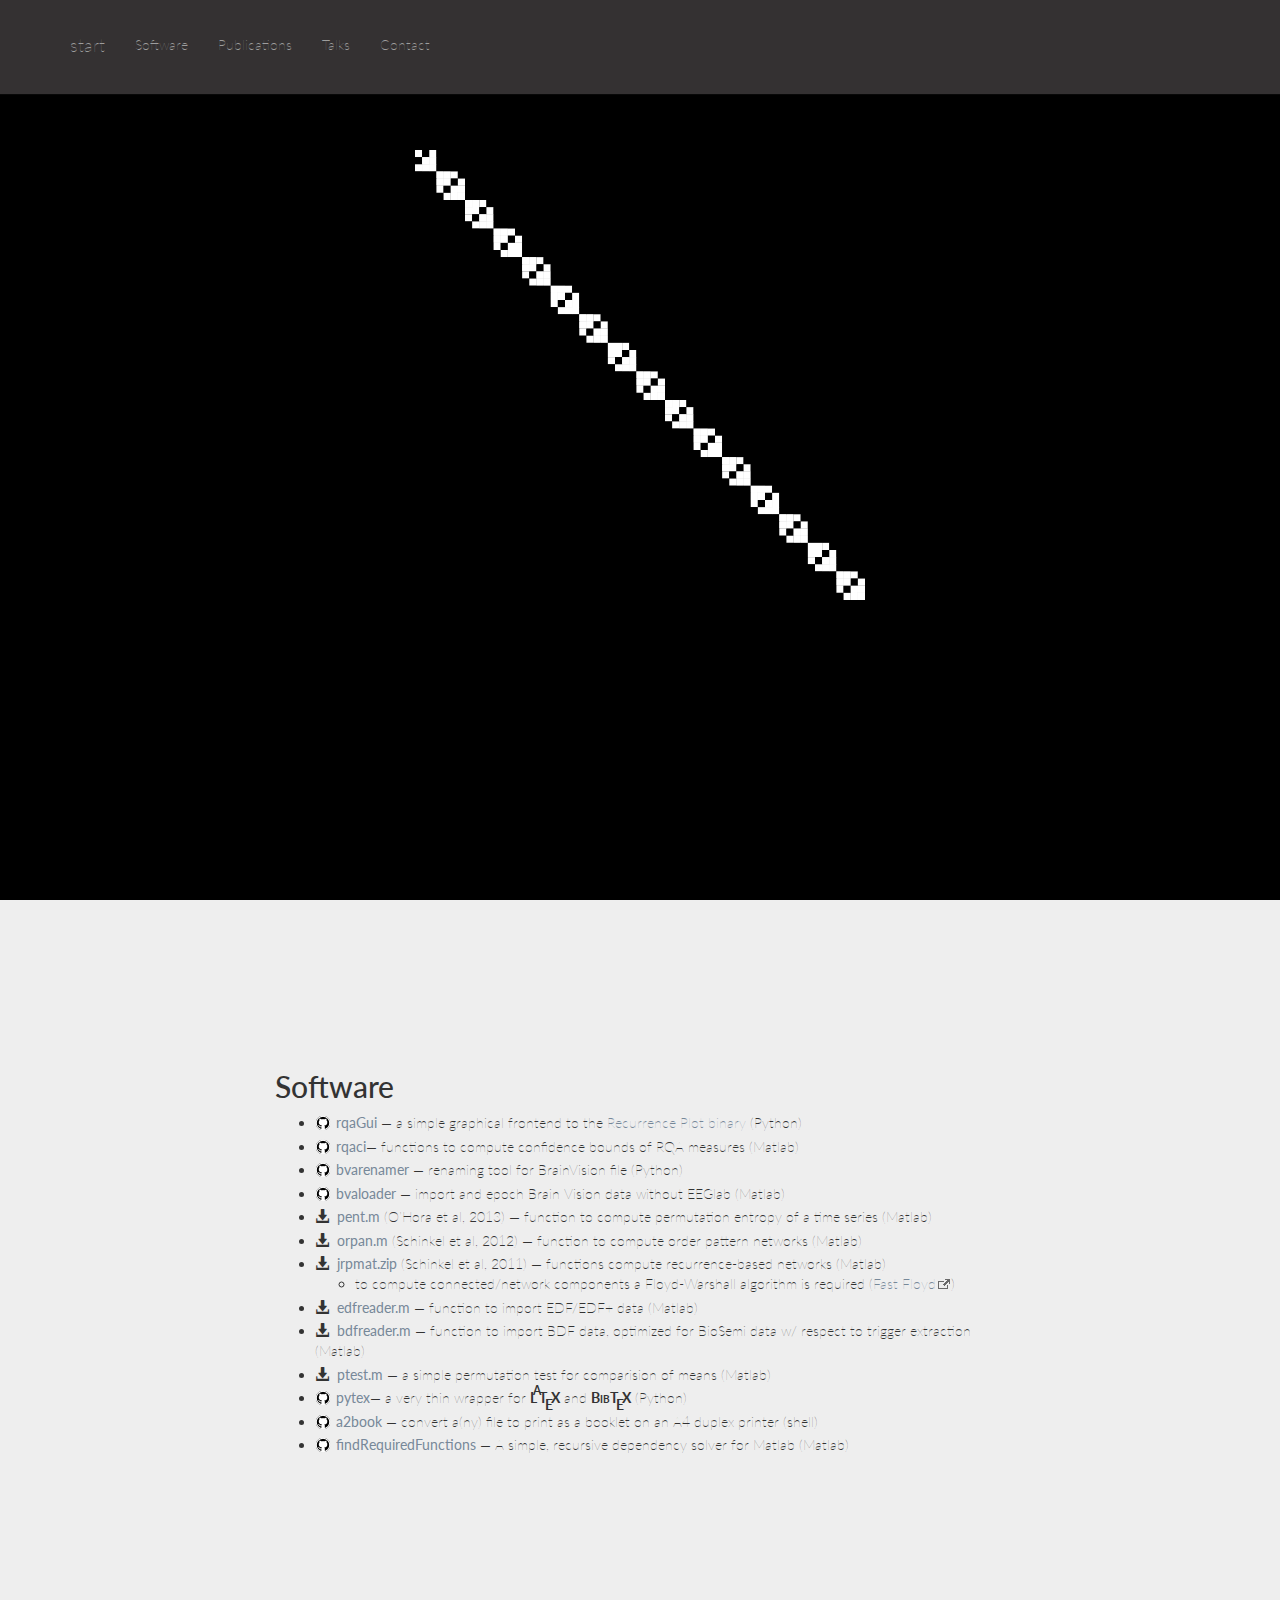
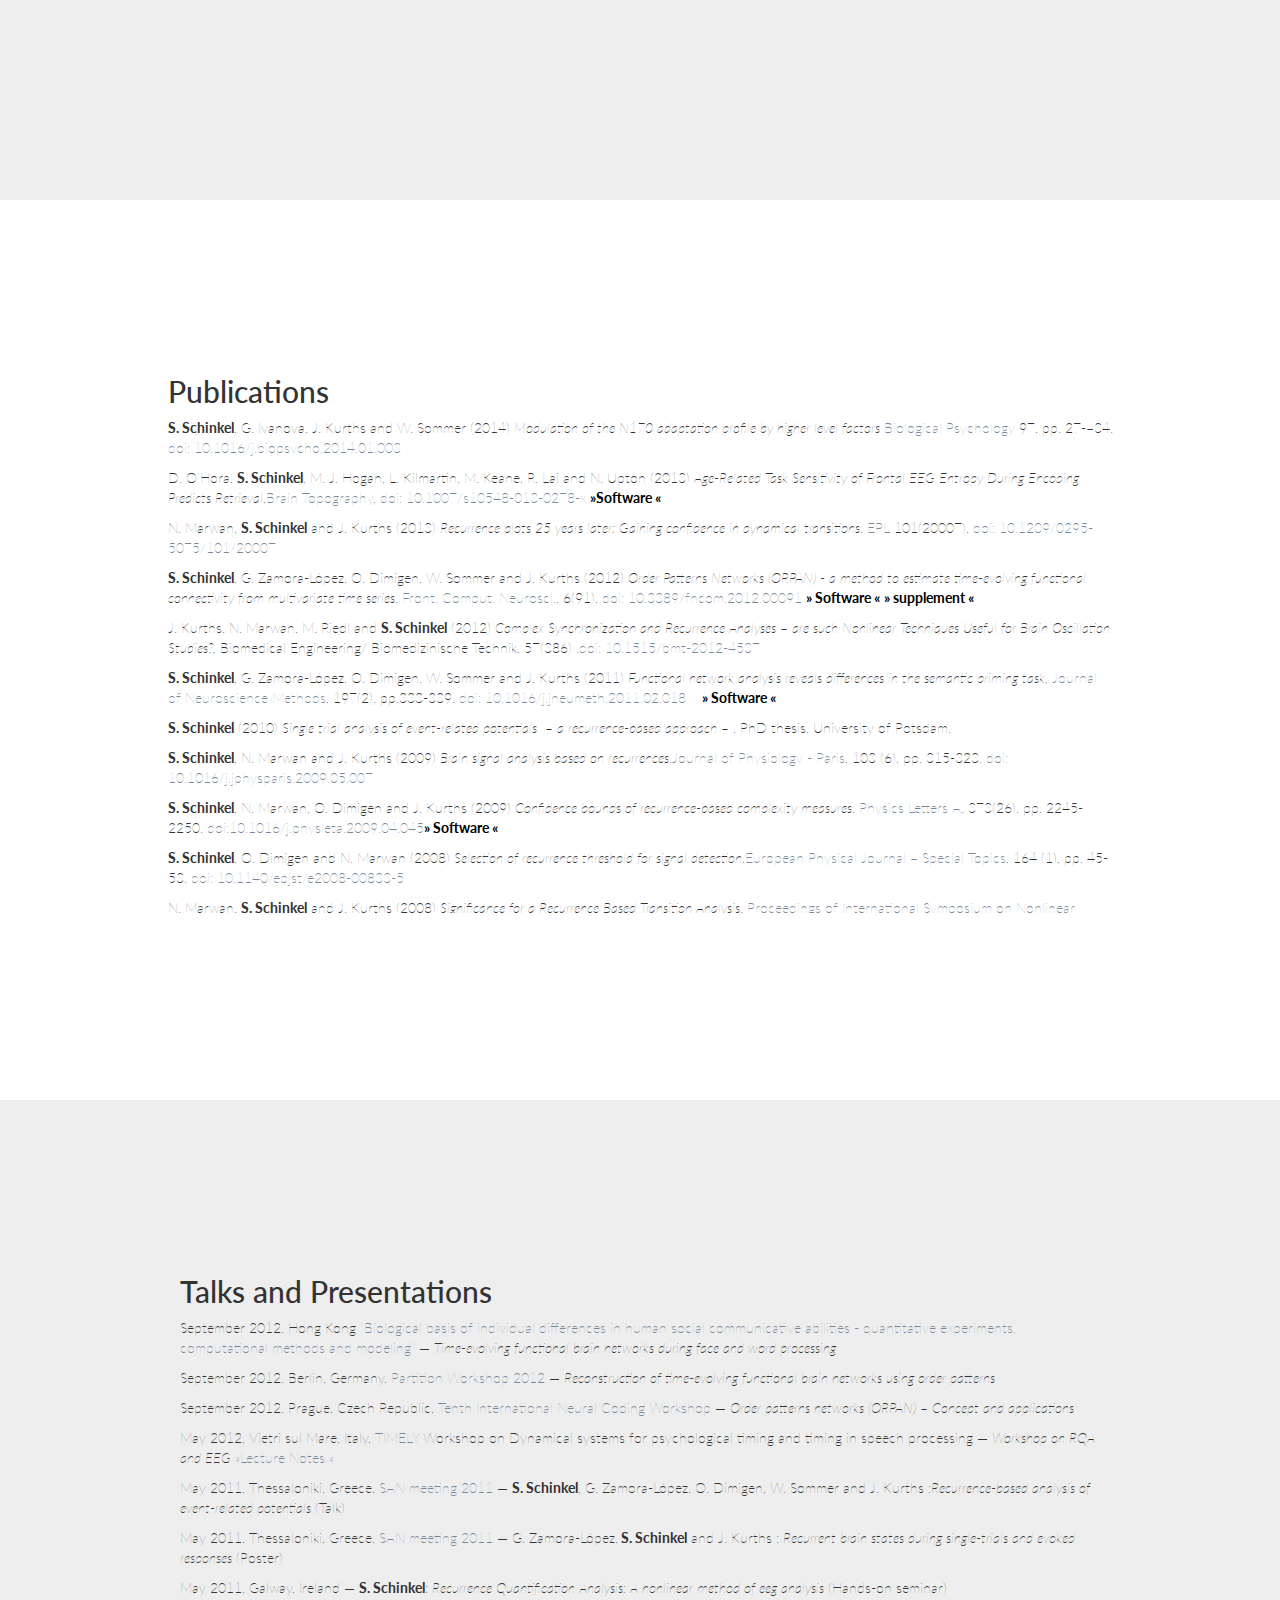
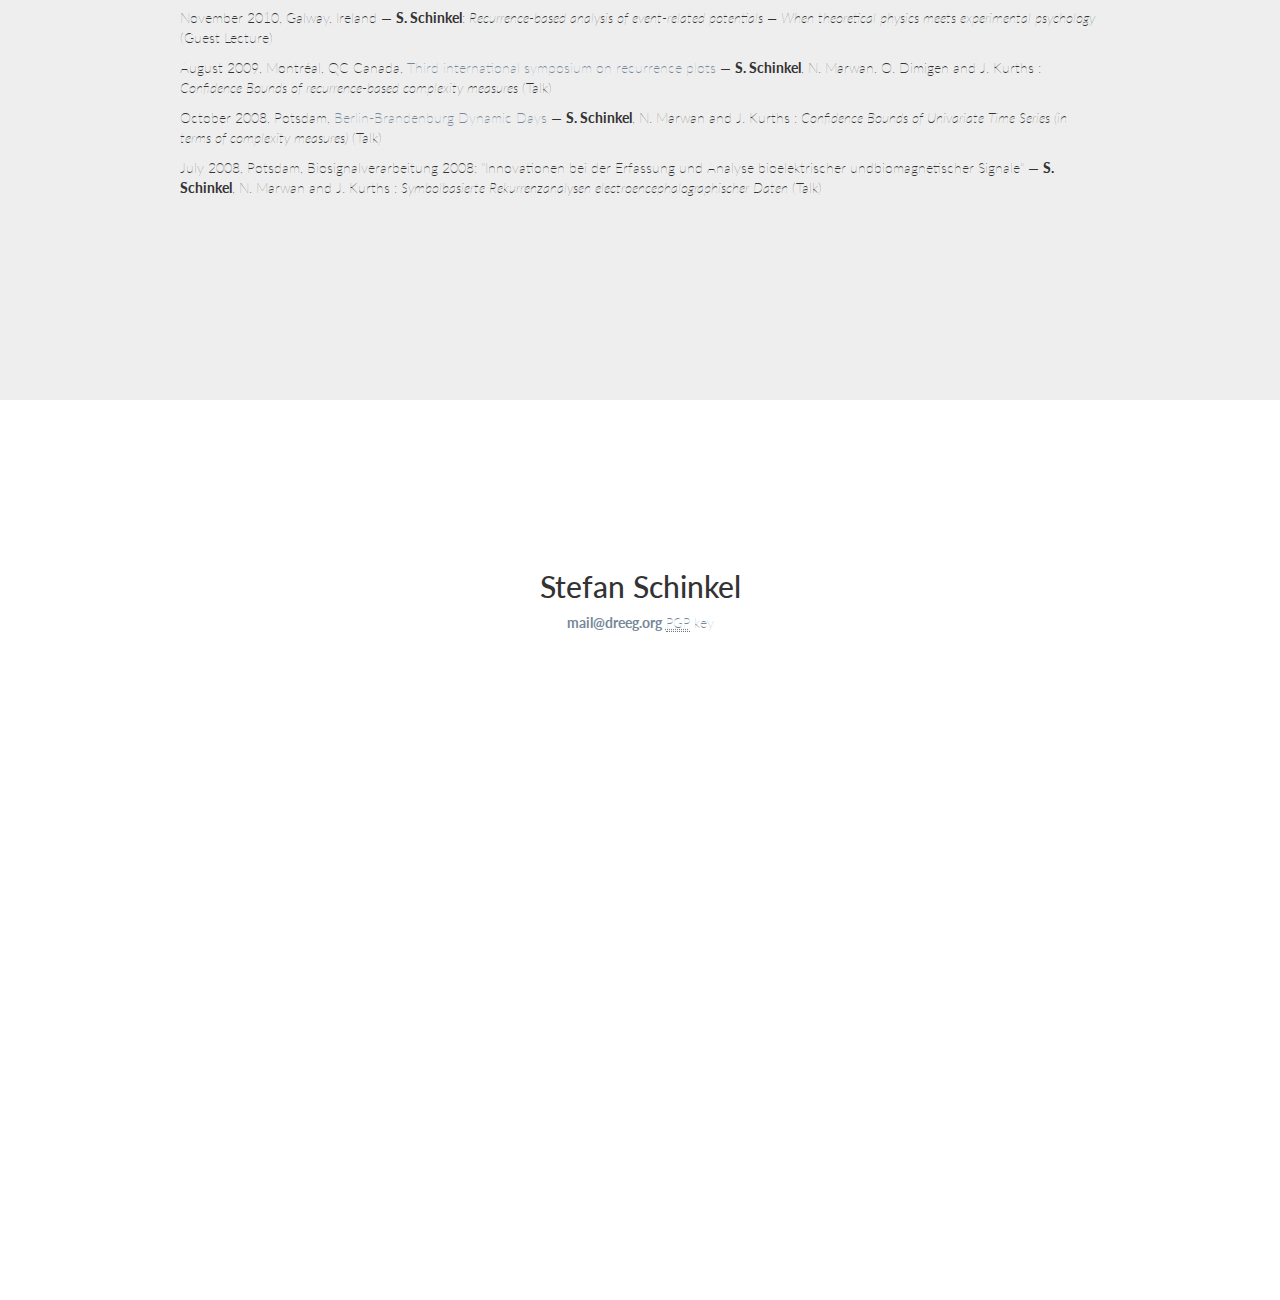
==== index.html @ e745e7f2 "add description of ms" ====
<!DOCTYPE html>
<html lang="en">
<head>

  <meta charset="utf-8">
  <meta http-equiv="X-UA-Compatible" content="IE=edge">
  <meta name="viewport" content="width=device-width, initial-scale=1">
  <meta name="description" content="">
  <meta name="author" content="">
  <link rel="icon" type="image/vnd.microsoft.icon" href="images/icon.gif">

  <title>dreeg.org</title>

  <!-- Bootstrap Core CSS  and custom-->
  <link href="css/bootstrap.min.css" rel="stylesheet">
  <link href="css/style.min.css" rel="stylesheet">
<link href='http://fonts.googleapis.com/css?family=Lato&subset=latin,latin-ext' rel='stylesheet' type='text/css'>
  <!-- HTML5 Shim and Respond.js IE8 support of HTML5 elements and media queries -->
  <!-- WARNING: Respond.js doesn't work if you view the page via file:// -->
    <!--[if lt IE 9]>
        <script src="https://oss.maxcdn.com/libs/html5shiv/3.7.0/html5shiv.js"></script>
        <script src="https://oss.maxcdn.com/libs/respond.js/1.4.2/respond.min.js"></script>
        <![endif]-->
<script type="text/javascript" src="js/ms.js"></script>
</head>

  <!-- The #page-top ID is part of the scrolling feature - the data-spy and data-target are part of the built-in Bootstrap scrollspy function -->

<body id="page-top" data-spy="scroll" data-target=".navbar-fixed-top"
 onload='window.N=63; window.step=200; munch()'>

  <!-- Navigation -->
  <nav class="navbar navbar-default navbar-fixed-top navbar-inverse" role="navigation">
    <div class="container">
      <div class="navbar-header page-scroll">
        <button type="button" class="navbar-toggle" data-toggle="collapse" data-target=".navbar-ex1-collapse">
          <span class="sr-only">Toggle navigation</span>
          <span class="icon-bar"></span>
          <span class="icon-bar"></span>
          <span class="icon-bar"></span>
        </button>
        <a class="navbar-brand page-scroll" href="#page-top">start</a>
      </div>

      <!-- Collect the nav links, forms, and other content for toggling -->
      <div class="collapse navbar-collapse navbar-ex1-collapse">
        <ul class="nav navbar-nav">
          <!-- Hidden li included to remove active class from about link when scrolled up past about section -->
          <li class="hidden">
            <a class="page-scroll" href="#page-top"></a>
          </li>
          <li>
            <a class="page-scroll" href="#software">Software</a>
          </li>
          <li>
            <a class="page-scroll" href="#papers">Publications</a>
          </li>
          <li>
            <a class="page-scroll" href="#talks">Talks</a>
          </li>
          <li>
            <a class="page-scroll" href="#contact">Contact</a>
          </li>
        </ul>
      </div>
      <!-- /.navbar-collapse -->
    </div>
    <!-- /.container -->
  </nav>

  <!-- Intro Section -->
  <section id="intro" class="intro-section">
    <div class="container">
      <div class="row">
        <div class="col-md-8 col-md-offset-2 col-lg-6 col-lg-offset-3">
        <body>
        <canvas id='mycanvas' height='450px' width='450px'>
          <br />
          <img src="images/munching.gif" alt="⊕" title="⊕" width="172px">
          </canvas>
        </div>

      </div>
      <div class="block optional" id="blockComment" style="display:none;">
        <div class="row">
          <div class="col-md-1 col-xl"></div>
          <div class="col-md-10">
            <br />
            <p class="bg-warning" >As reported by HAKMEM (MIT AI Memo 239, 1972), Jackson Wright wrote the code to prodduce this pattern on a PDP-1 in 1962 (<a href="http://en.wikipedia.org/wiki/Munching_square">wikipedia</a>)
            </p>
          </div>
          <div class="col-md-1">p</div>
        </div>
      </div> <!- block -->
    </div>
  </section>

  <!-- Software Section -->
  <section id="software" class="software-section">
    <div class="container">
      <div class="col-lg-2"></div>
      <div class="col-lg-8 text-left">
      <h2>Software</h2>
        <ul>
          <li>
            <a class="github" href="https://github.com/stefanSchinkel/rqaGui">rqaGui</a>
            &mdash; a simple graphical frontend to the <a href="http://tocsy.pik-potsdam.de/commandline-rp.php">Recurrence Plot binary</a> (Python)<br />
          </li>

          <li>
            <a class="github" href="https://github.com/stefanSchinkel/rqaci">rqaci</a>&mdash; functions to compute confidence bounds of RQA measures (Matlab)<br />
          </li>

          <li>
           <a class="github" href="https://github.com/stefanSchinkel/bvarenamer">bvarenamer</a>
           &mdash; renaming tool for  BrainVision file (Python)<br />
         </li>

         <li>
           <a class="github"  href="https://github.com/stefanSchinkel/bvaloader">bvaloader</a>
           &mdash; import and epoch Brain Vision data without EEGlab (Matlab)<br />
         </li>

         <!-- things directly loadable //-->
          <li>
            <span class="glyphicon glyphicon-download-alt"></span>
            <a class="download" href="download/pent.m">pent.m</a> (O’Hora et al, 2013)  &mdash; function to compute permutation entropy of a time series (Matlab)
          </li>
          <li>
            <span class="glyphicon glyphicon-download-alt"></span>
            <a class="download" href="download/orpan.m">orpan.m</a> (Schinkel et al, 2012) &mdash; function to compute order pattern networks (Matlab)<br />
          </li>

          <li>
            <span class="glyphicon glyphicon-download-alt"></span>
            <a  class="download" href="download/jrpmat.zip"> jrpmat.zip</a> (Schinkel et al, 2011) &mdash; functions compute recurrence-based networks (Matlab)<br />
            <ul>
              <li>to compute connected/network components a Floyd-Warshall algorithm is required (<a class="external" href="http://www.mathworks.com/matlabcentral/fileexchange/25776" title="Vectorized (fast) implementation of the Floyd-Warshall algorithm">Fast Floyd</a>)<br />
              </li>
            </ul>
          </li>

          <li>
            <span class="glyphicon glyphicon-download-alt"></span>
            <a class="download" href="download/edfreader.m">
            edfreader.m</a> &mdash; function to import EDF/EDF+ data (Matlab)<br />
           </li>

          <li>
            <span class="glyphicon glyphicon-download-alt"></span>
            <a class="download" href="download/bdfreader.m">bdfreader.m</a> &mdash; function to import BDF data, optimized for BioSemi data w/ respect to trigger extraction  (Matlab)<br />
           </li>

          <li>
            <span class="glyphicon glyphicon-download-alt"></span>
            <a class="download" href="download/ptest.m">ptest.m</a>
           &mdash; a simple permutation test for comparision of means (Matlab)
          </li>

          <li>
            <a  class="github" href="https://github.com/stefanSchinkel/pytex">pytex</a>&mdash; a very thin wrapper for <span class="latex">L<sup>a</sup>T<sub>e</sub>X</span> and <span class="latex">B<span style="font-variant:small-caps;">ib</span>T<sub>e</sub>X</span> (Python)<br />
          </li>

          <li>
            <a class="github" href="https://gist.github.com/stefanSchinkel/5490968">a2book</a> &mdash; convert a(ny) file to print as a booklet on an A4 duplex printer (shell)<br />
          </li>

          <li>
            <a class="github" href="https://gist.github.com/stefanSchinkel/b403d3b305515caaf32d">findRequiredFunctions</a>
            &mdash; A simple, recursive dependency solver for Matlab (Matlab)
          </li>
        </ul>
      </div>
      <div class="col-lg-2"></div>
    </div>
  </section>

  <!-- Papers Section -->
  <section id="papers" class="papers-section">
    <div class="container" style="padding-top: 5px;  height: 75%; overflow: auto; position: relative;">
      <div class="row">
        <div class="col-lg-1"></div>
        <div class="col-lg-10 text-left">

          <h2>Publications</h2>

            <p><span class="bold">S. Schinkel</span>, G. Ivanova, J. Kurths and W. Sommer (2014) <em> Modulation of the N170 adaptation profile by higher level factors</em> <a href="http://www.journals.elsevier.com/biological-psychology/">Biological Psychology</a> 97, pp. 27-–34. <a href="http://dx.doi.org/10.1016/j.biopsycho.2014.01.003">doi: 10.1016/j.biopsycho.2014.01.003</a>
            <p>D. O’Hora, <span class="bold">S. Schinkel</span>, M. J. Hogan, L. Kilmartin, M. Keane, R. Lai and N. Upton (2013) <em>Age-Related Task Sensitivity of Frontal EEG Entropy During Encoding Predicts Retrieval</em>,<a href="http://link.springer.com/journal/10548">Brain Topography</a>, <a href="http://dx.doi.org/10.1007/s10548-013-0278-x">doi: 10.1007/s10548-013-0278-x</a> <a class="page-scroll" href="#software"><span class="bold" style="color:black;">&raquo;Software &laquo;</span></a></p>
            <p>N. Marwan, <span class="bold">S. Schinkel</span> and J. Kurths (2013) <em>Recurrence plots 25 years later: Gaining confidence in dynamical transitions</em>, <a href="http://www.epljournal.org/">EPL</a> 101(20007), <a href="http://dx.doi.org/10.1209/0295-5075/101/20007">doi: 10.1209/0295-5075/101/20007</a></p>
            <p><span class="bold">S. Schinkel</span>, G. Zamora-L&oacute;pez, O. Dimigen, W. Sommer and J. Kurths (2012) <em> Order Patterns Networks (ORPAN) - a method to estimate time-evolving functional connectivity from multivariate time series</em>, <a href="http://www.frontiersin.org/Computational_Neuroscience">Front. Comput. Neurosci.</a>, 6(91), <a href="http://dx.doi.org/10.3389/fncom.2012.00091">doi: 10.3389/fncom.2012.00091</a> <a class="page-scroll" href="#software"><span class="bold" style="color:black;">&raquo; Software &laquo;</span></a> <a href="supplements/frontiers.html" target="_blank"><span class="bold" style="color:black;">&raquo; supplement &laquo;</span></a></p>
            <p>J. Kurths, N. Marwan, M. Riedl and <span class="bold">S. Schinkel</span> (2012) <em>Complex Synchronization and Recurrence Analyses &ndash; are such Nonlinear Techniques Useful for Brain Oscillation Studies?,</em> Biomedical Engineering/ Biomedizinische Technik, 57(386) .<a href="http://dx.doi.org/10.1515/bmt-2012-4537">doi: 10.1515/bmt-2012-4537</a></p>
            <p><span class="bold">S. Schinkel</span>, G. Zamora-L&oacute;pez, O. Dimigen, W. Sommer and J. Kurths (2011) <em>Functional network analysis reveals differences in the semantic priming task</em>, <a href="http://www.elsevier.com/locate/jneumeth">Journal of Neuroscience Methods</a>, 197(2), pp.333-339. <a href="http://dx.doi.org/10.1016/j.jneumeth.2011.02.018">doi: 10.1016/j.jneumeth.2011.02.018 </a>&nbsp;&nbsp; <a class="page-scroll" href="#software"><span class="bold" style="color:black;">&raquo; Software &laquo;</span></a></p>
            <p><span class="bold">S. Schinkel</span> (2010) <em>Single trial analysis of event-related potentials &nbsp;&ndash; a recurrence-based approach &ndash;&nbsp;</em>, PhD thesis, University of Potsdam.</p>
            <p><span class="bold">S. Schinkel</span>, N. Marwan and J. Kurths (2009) <em> Brain signal analysis based on recurrences</em>,<a href="http://www.elsevier.com/locate/jphysparis">Journal of Physiology - Paris</a>, 103 (6), pp. 315-323. <a href="http://dx.doi.org/10.1016/j.jphysparis.2009.05.007">doi: 10.1016/j.jphysparis.2009.05.007</a></p>
            <p><span class="bold">S. Schinkel</span>, N. Marwan, O. Dimigen and J. Kurths (2009) <em>Confidence bounds of recurrence-based complexity measures</em>, <a href="http://www.elsevier.com/locate/pla">Physics Letters A</a>, 373(26), pp. 2245-2250. <a href="http://dx.doi.org/10.1016/j.physleta.2009.04.045">doi:10.1016/j.physleta.2009.04.045</a><a class="page-scroll" href="#software"><span class="bold" style="color:black;">&raquo; Software &laquo;</span></a></p>
            <p><span class="bold">S. Schinkel</span>, O. Dimigen and N. Marwan (2008) <em> Selection of recurrence threshold for signal detection</em>,<a href="http://www.epjst-journal.org/">European Physical Journal &ndash; Special Topics</a>, 164 (1), pp. 45-53. <a href="http://dx.doi.org/10.1140/epjst/e2008-00833-5"> doi: 10.1140/epjst/e2008-00833-5</a></p>
            <p>N. Marwan, <span class="bold">S. Schinkel</span> and J. Kurths (2008) <em>Significance for a Recurrence Based Transition Analysis</em>, <a href="http://nolta2008.org">Proceedings of International Symposium on Nonlinear Theory and its Applications (NOLTA'08)</a>, pp. 412-415</p>
            <p><span class="bold">S. Schinkel</span>, N. Marwan and J. Kurths (2008) <em> Symbol-based recurrence analysis of EEG data</em>, Proceedings of the <a href="http://www1.vde.com/Conferences_en/Biosignalverarbeitung2008/Biosignal+Homepage.htm">Biosignalverarbeitung 2008: &quot;Innovationen bei der Erfassung und Analyse bioelektrischer und biomagnetischer Signale&quot;</a></p>
            <p><span class="bold">S. Schinkel</span>, N. Marwan and J. Kurths (2007) <em>Recurrence Quantification Analysis and its application to ERP data</em>, Proceedings of the 1st Workgroup Meetings of the <a href="http://www.cost.esf.org/">COST </a> <a href="http://www.neuromath.eu/"> Action BM601 Neuromath</a></p>
           <p><span class="bold">S. Schinkel</span>, N. Marwan and J. Kurths (2007) <em> Order Patterns Recurrence Plots in the Analysis of ERP Data</em>, <a href="http://www.springerlink.com/openurl.asp?genre=journal&amp;issn=1871-4080">Cognitive Neurodynamics</a>, 1(4), pp. 317-325, <a href="http://dx.doi.org/10.1007/s11571-007-9023-z">doi: 10.1007/s11571-007-9023-z &nbsp;</a></p>
           <p><span class="bold">S. Schinkel</span> (2006) <em>EKP Untersuchung mit Hilfe der quantitativen Analyse von Recurrence Plots</em>, Diplomarbeit (Master's Thesis), University of Potsdam </p>

        </div>
        <div class="col-lg-1"></div>
      </div>
    </div>
  </section>

  <!-- Talks Section -->
  <section id="talks" class="talks-section">
    <div class="container" style="padding-top: 5px;  height: 75%; overflow: auto; position: relative;">
      <div class="col-lg-1"></div>
      <div class="col-lg-10 text-left">
        <h2>Talks and Presentations</h2>
          <p> September 2012, Hong Kong <a href="http://cns.hkbu.edu.hk/workshop2012/workshop2012.htm">"Biological basis of individual differences in human social communi­cative abilities - quantitative experiments, computational methods and modeling"</a> &mdash; <em>Time-evolving functional brain networks during face and word processing</em></p>
          <p> September 2012, Berlin, Germany, <a href="http://www.beimgraben.info/partitions2012/">Partition Workshop 2012</a> &mdash; <em>Reconstruction of time-evolving functional brain networks using order patterns</em></p>
          <p> September 2012, Prague, Czech Republic, <a href="http://nc2012.biomed.cas.cz/"> Tenth International Neural Coding Workshop</a> &mdash; <em>Order patterns networks (ORPAN) – Concept and applications</em></p>
          <p> May 2012, Vietri sul Mare, Italy, <a href="http://timely-cost.eu/"> TIMELY</a> Workshop on Dynamical systems for psychological timing and timing in speech processing &mdash; <em>Workshop on RQA and EEG</em> &raquo;<a href="timely/html/index.html">Lecture Notes</a> &laquo;</p>
          <p>May 2011, Thessaloniki, Greece, <a href="http://san2011.org/" > SAN meeting 2011 </a> &mdash; <span class="bold">S. Schinkel</span>, G. Zamora-L&oacute;pez, O. Dimigen, W. Sommer and J. Kurths :<em>Recurrence-based analysis of event-related potentials </em> (Talk)</p>
          <p>May 2011, Thessaloniki, Greece, <a href="http://san2011.org/" > SAN meeting 2011 </a> &mdash; G. Zamora-L&oacute;pez,<span class="bold"> S. Schinkel</span> and J. Kurths : <em>Recurrent brain states during single-trials and evoked responses </em> (Poster)</p>
          <p>May 2011, Galway, Ireland &mdash; <span class="bold">S. Schinkel</span>: <em>Recurrence Quantification Analysis:  A nonlinear method of eeg analysis </em> (Hands-on seminar) </p>
          <p>November 2010, Galway, Ireland &mdash; <span class="bold">S. Schinkel</span>: <em>Recurrence-based analysis of event-related potentials &mdash; When theoretical physics meets experimental psychology</em> (Guest Lecture) </p>
          <p>August 2009, Montr&eacute;al, QC Canada, <a href="http://symposium.recurrence-plot.tk/">Third international symposium on recurrence plots</a> &mdash; <span class="bold">S. Schinkel</span>, N. Marwan, O. Dimigen and J. Kurths :<em> Confidence Bounds of recurrence-based complexity measures</em> (Talk) </p>
          <p>October 2008, Potsdam, <a href="http://www.agnld.uni-potsdam.de/~shw/ABSTRACTS/008/DDBB/DDBB.php">Berlin-Brandenburg Dynamic Days</a> &mdash;  <span class="bold">S. Schinkel</span>, N. Marwan and J. Kurths :<em> Confidence Bounds of Univariate Time Series (in terms of complexity measures)</em> (Talk) </p>
          <p>July 2008, Potsdam, Biosignalverarbeitung 2008: &quot;Innovationen bei der Erfassung und Analyse bioelektrischer undbiomagnetischer  Signale&quot; &mdash;  <span class="bold">S. Schinkel</span>, N. Marwan and J. Kurths :<em> Symbolbasierte Rekurrenzanalysen electroencephalographischer Daten</em> (Talk) </p>
          <p>July 2008, Potsdam, Biosignalverarbeitung 2008: &quot;Innovationen bei der Erfassung und Analyse bioelektrischer und  biomagnetischer  Signale&quot; &mdash; N. Marwan and <span class="bold">S. Schinkel</span> :  <em> A statistical test for a recurrence based transition analysis of brain signals</em> (Poster) </p>
          <p>April 2008, Vienna, General Assembly of EGU &mdash; N. Marwan, <span class="bold">S. Schinkel</span>, J. Kurths, and M. Trauth :  <em> Significance for a recurrence based transition analysis</em> (Talk)</p>
          <p>April 2008, Potsdam, EEG-Workshop of the <a href="http://mbd.uni-potsdam.de/">  DFG Research Group (FOR868) Mind and Brain Dynamics</a> &mdash;  <span class="bold">S. Schinkel</span>, N. Marwan and J. Kurths :  <em> Ordinal time series analysis and its application to ERP data</em> (Talk)</p>
          <p>December 2007, Rome, Workshop of the COST Action BM601 Neuromath   &mdash;  <span class="bold">S. Schinkel</span>, N. Marwan and J. Kurths :<em> Recurrence  Quantification Analysis and its application to ERP data</em> (Talk)</p>
          <p>October 2007, Potsdam,  Third Conference of the BioSim EU Network of Excellence &mdash;  <span class="bold">S. Schinkel</span>, N. Marwan and J. Kurths  :  <em> TOCSY - Toolboxes for data analysis in BioSim</em> (Talk)</p>
          <p>July 2006, Liebenwalde, Third Workshop of the "International Graduate School Computational  Neuroscience of Behavioural and Cognitive Dynamics" &mdash;  <span class="bold">S. Schinkel</span>, N. Marwan and J. Kurths :  <em> Advanced ERP Analysis by means of Recurrence Quantification Analysis (RQA)</em> (Talk)</p>
          <p> July 2006, Potsdam, Workshop Biosignalverarbeitung: &quot;Impulsgeber in der Biomedizinischen Technik - aktueller Stand,  neue Entwicklungen und Tendenzen&quot; &mdash; N. Marwan, <span class="bold">S. Schinkel</span> and J. Kurths :  <em>Recurrence-Plot-basierte Biosignalverarbeitung</em> (Talk) </p>
          <p>April 2006, Potsdam, PhD days of the "Nonlinear Dynamics Group"  &mdash;  <span class="bold">S. Schinkel</span>, N. Marwan and J. Kurths  :  <em>Analysing Single-Trial Event Related Potentials (ERP) by means of Recurrence Quantification Analysis (RQA)</em> (Talk)</p>
      </div>
      <div class="col-lg-1"></div>
    </div>
  </section>

  <!-- Contact Section -->
  <section id="contact" class="contact-section">
    <div class="container">
      <div class="row">
        <div class="col-lg-12">
          <h2>Stefan Schinkel</h2>
            <strong><span style="display:inline;" id="ophyscator"></span></strong>
            <script type="text/javaScript">
              var a = new Array('g','e','d','r','l','o','a','m','.','i','g','e','r','@');
              var b = new Array('g','a','l','d','e','.','@','g','m','r','r','e','o','i');
              var str = "<a href='mailto:"+a[7]+a[6]+a[9]+a[4]+a[13]+a[2]+a[12]+a[11]+a[1]+a[0]+a[8]+a[5]+a[3]+a[10]+"'>"+b[8]+b[1]+b[13]+b[2]+b[6]+b[3]+b[9]+b[11]+b[4]+b[7]+b[5]+b[12]+b[10]+b[0]+"</a>";

              document.getElementById('ophyscator').innerHTML = str;
            </script>
            <noscript>
              <p>Sorry, you need to have JavaScript enabled to get the mail address</p>
            </noscript>
            <a href="download/stefanSchinkel.asc"><abbr title="Pretty Good Privacy" class="initialism">PGP</abbr> key </a>
            <br/>
         </div>
      </div>
    </div>
  </section>


  <!-- Scrolling Nav-->
  <script src="js/jquery.js"></script>
  <script src="js/bootstrap.min.js"></script>
  <script src="js/jquery.easing.min.js"></script>
  <script src="js/scrolling-nav.js"></script>

</body>
</html>
---- css/style.min.css ----
body{font-family:Lato;font-weight:100;width:100%;height:100%}html{width:100%;height:100%}@media(min-width:767px){.navbar{padding:20px 0;background-color:#343132;-webkit-transition:background .5s ease-in-out,padding .5s ease-in-out;-moz-transition:background .5s ease-in-out,padding .5s ease-in-out;transition:background .5s ease-in-out,padding .5s ease-in-out}.top-nav-collapse{padding:0}}.intro-section{height:100%;padding-top:150px;text-align:center;background:#000}.papers-section,.contact-section{height:100%;padding-top:150px;text-align:center;background:#fff}.software-section,.talks-section{height:100%;padding-top:150px;text-align:center;background:#eee}#myCanvas{margin-top:.1em;padding-left:0;padding-right:0;margin-left:auto;margin-right:auto;display:block}#header{font-weight:700;font-size:x-large;color:#000}.subheading{background-color:DarkGray;color:#fffff0;padding-left:10px}.bold{font-weight:700}.boldRed{font-weight:700;color:red}.small{font-size:small}td{padding-left:.5em;padding-right:.5em}li{margin-bottom:.25em}.images{position:absolute;bottom:.05em;left:1em;position:fixed}a{color:#789;text-decoration:none}a:hover{background-color:lightGray}a.download{padding-left:.25em;font-weight:bolder}a.external{background:url(../images/external.png) right center no-repeat;padding-right:1.1em}a.github{background:url(../images/github.png) left center no-repeat;display:inline-block;padding-left:1.5em;font-weight:bolder}.latex sup{font-size:.85em;vertical-align:.15em;margin-left:-.36em;margin-right:-.15em}.tex sub,.latex sub,.latex sup{text-transform:uppercase}.tex sub,.latex sub{vertical-align:-.5ex;margin-left:-.1667em;margin-right:-.125em}.tex,.latex,.tex sub,.latex sub{font-size:1em;font-weight:700}a:hover img{border:0!important;display:block}.img{float:left;margin-top:250px;padding:12px;width:200px}.imgText{float:left;margin-top:250px;padding:12px;margin-bottom:50px;width:35%;font-weight:700;font-size:13px}
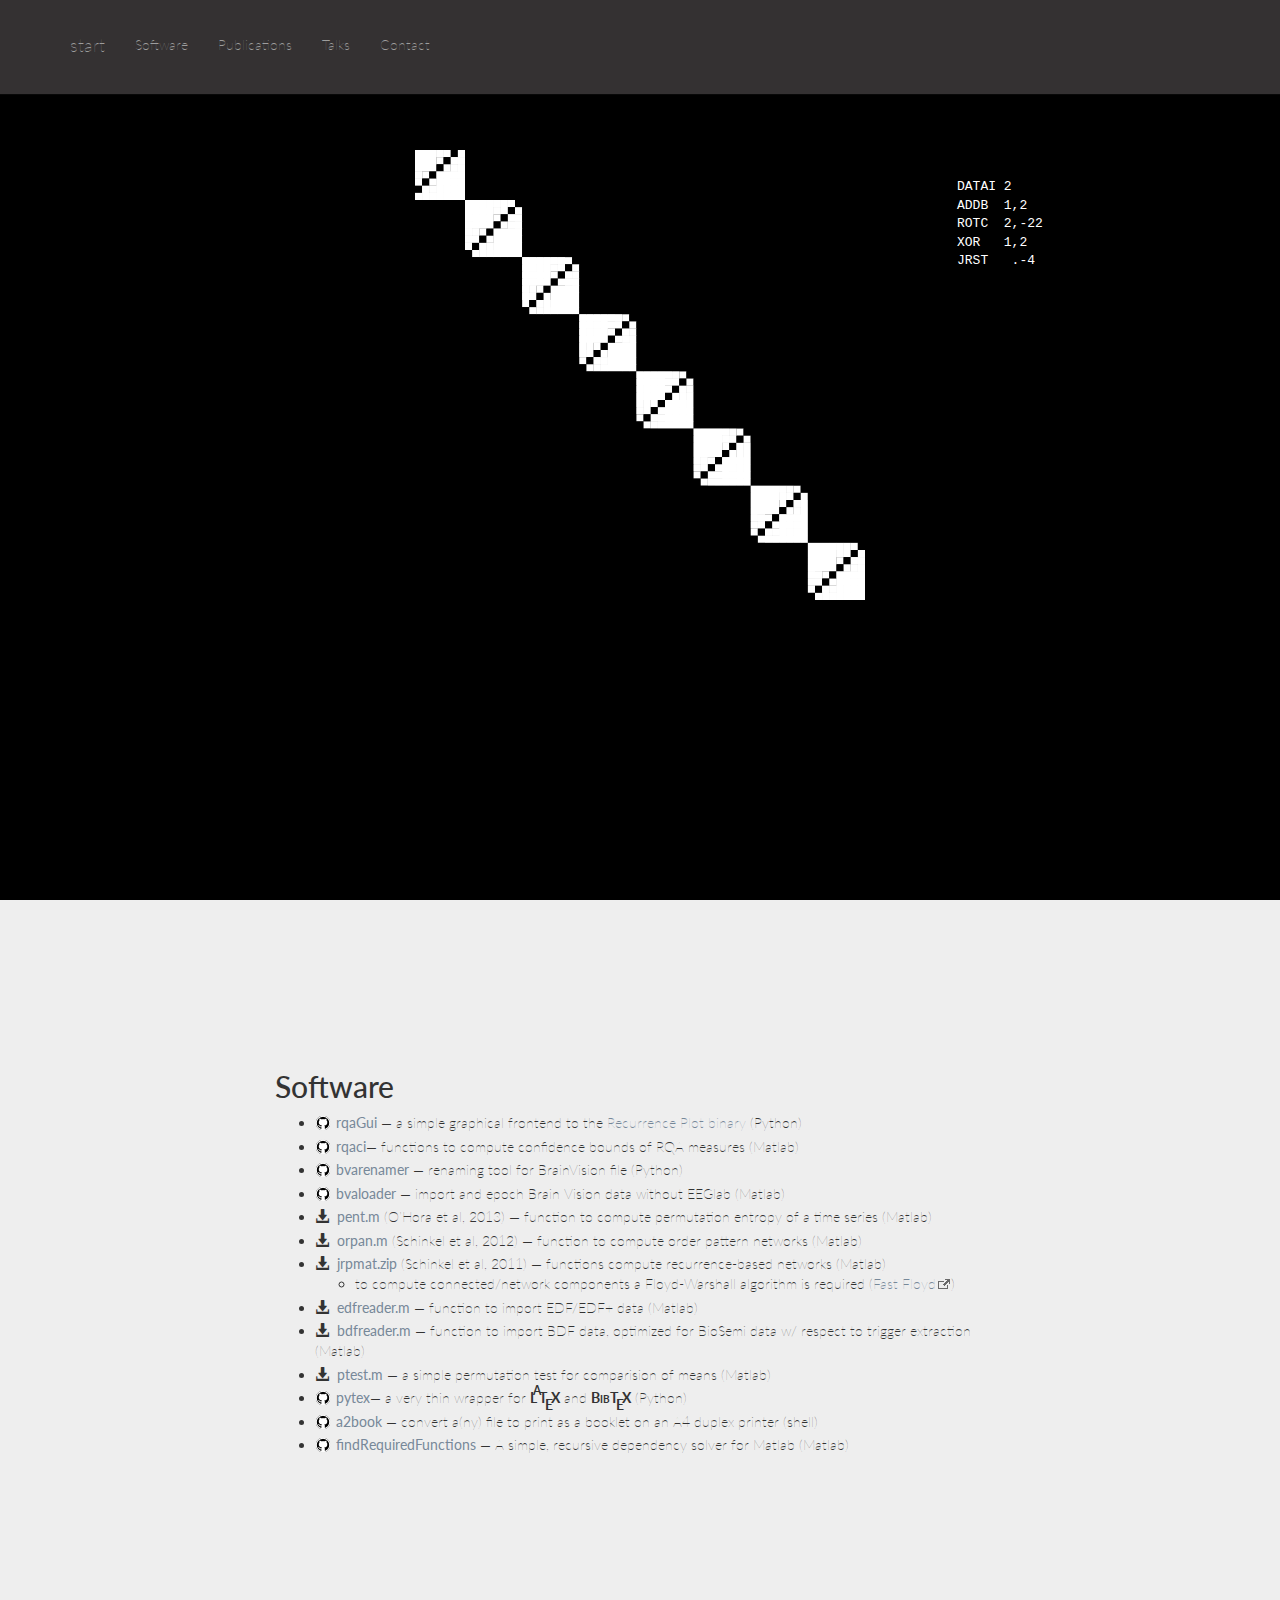
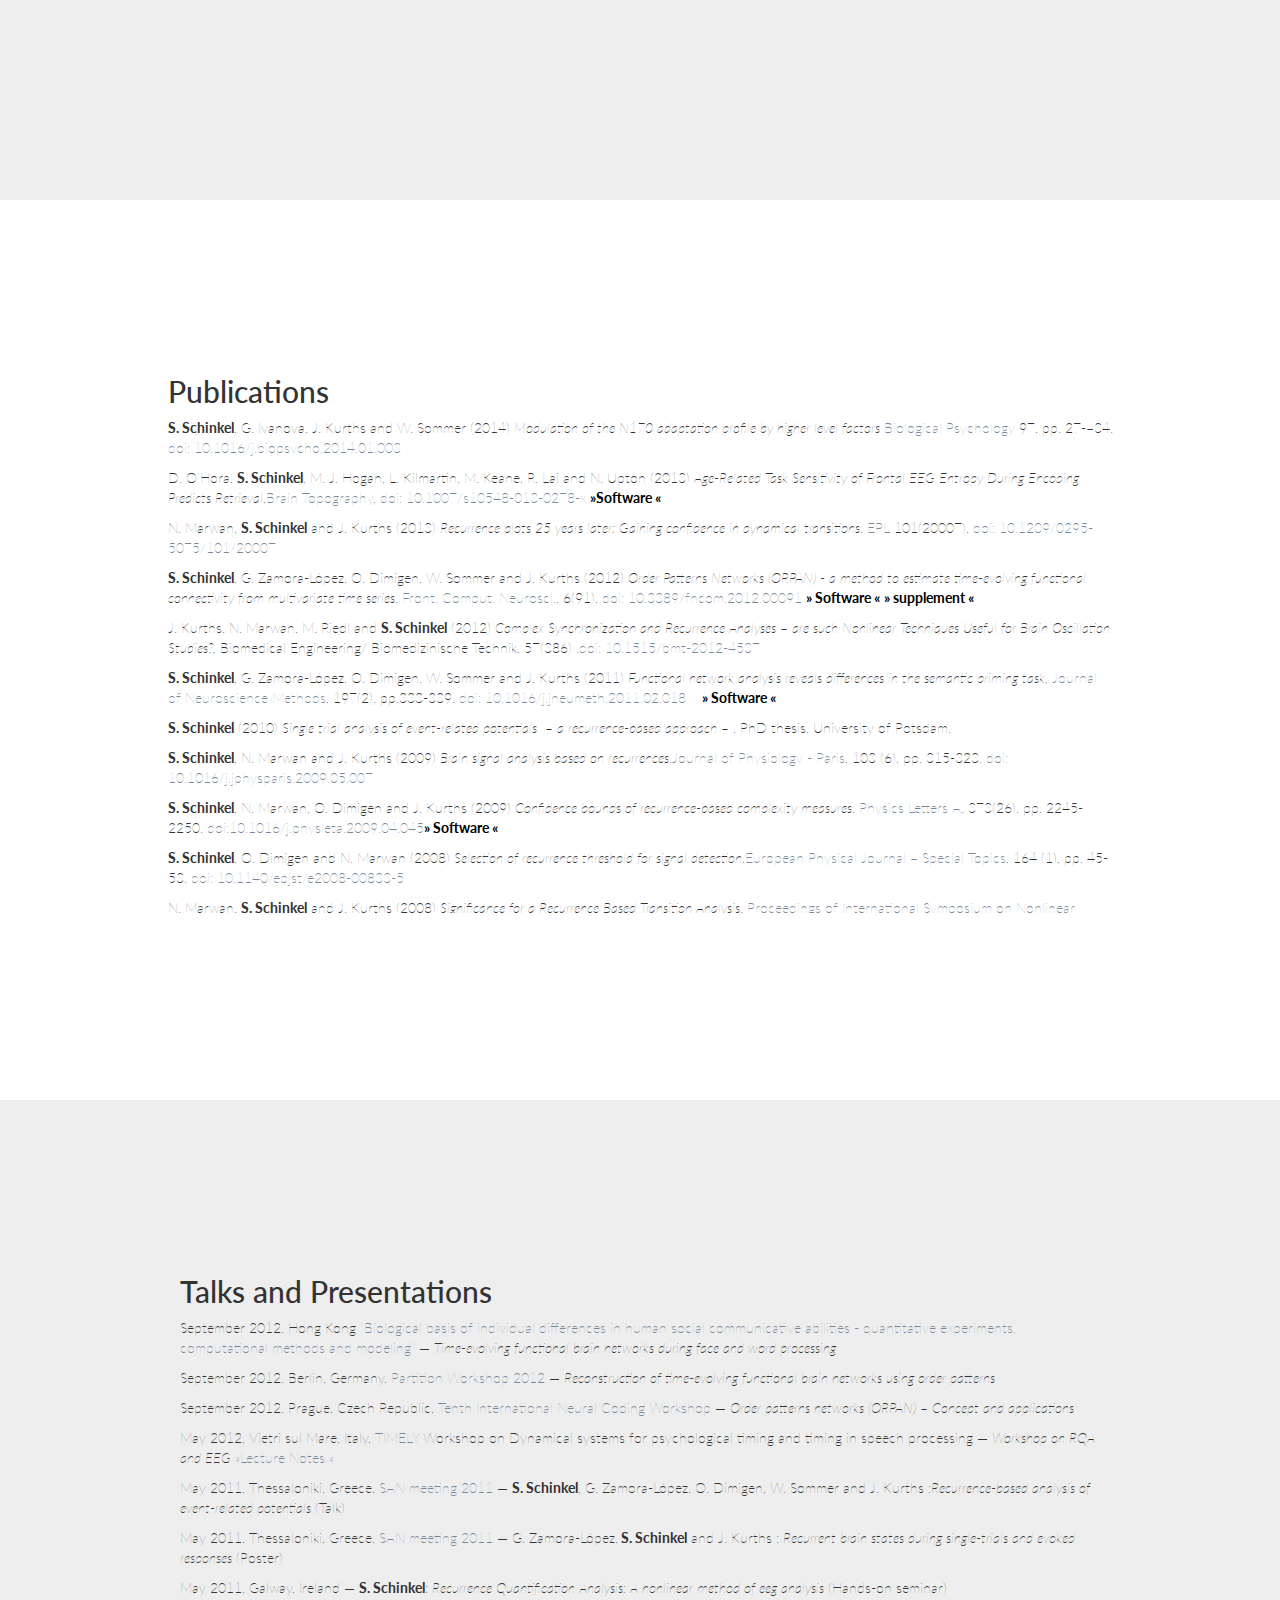
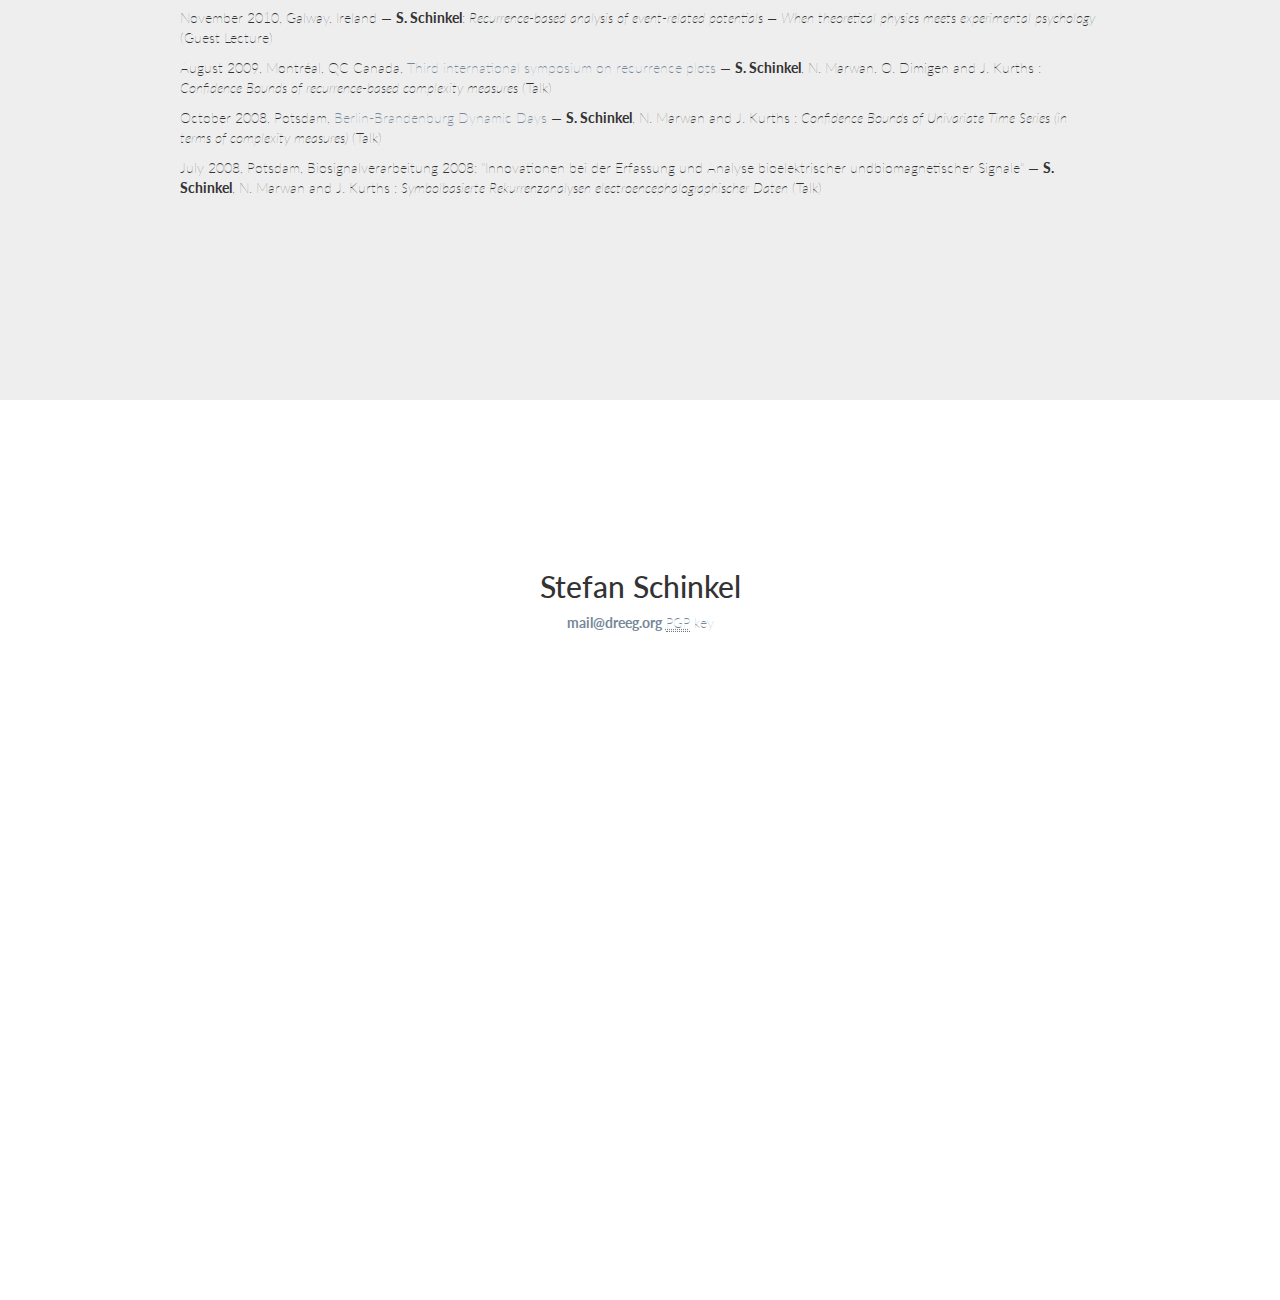
==== commit 1b1a8ebc: "progress" ====
--- a/index.html
+++ b/index.html
@@ -27,7 +27,7 @@
   <!-- The #page-top ID is part of the scrolling feature - the data-spy and data-target are part of the built-in Bootstrap scrollspy function -->
 
 <body id="page-top" data-spy="scroll" data-target=".navbar-fixed-top"
- onload='window.N=63; window.step=200; munch()'>
+ onload='window.N=63; window.step=100; munch()'>
 
   <!-- Navigation -->
   <nav class="navbar navbar-default navbar-fixed-top navbar-inverse" role="navigation">
@@ -75,23 +75,49 @@
         <div class="col-md-8 col-md-offset-2 col-lg-6 col-lg-offset-3">
         <body>
         <canvas id='mycanvas' height='450px' width='450px'>
-          <br />
+<!--           <br />
           <img src="images/munching.gif" alt="⊕" title="⊕" width="172px">
-          </canvas>
+ -->          </canvas>
         </div>
-
-      </div>
-      <div class="block optional" id="blockComment" style="display:none;">
-        <div class="row">
-          <div class="col-md-1 col-xl"></div>
-          <div class="col-md-10">
-            <br />
-            <p class="bg-warning" >As reported by HAKMEM (MIT AI Memo 239, 1972), Jackson Wright wrote the code to prodduce this pattern on a PDP-1 in 1962 (<a href="http://en.wikipedia.org/wiki/Munching_square">wikipedia</a>)
-            </p>
-          </div>
-          <div class="col-md-1">p</div>
-        </div>
-      </div> <!- block -->
+        <div class="col-lg-2 col-md-2">
+
+          <style type="text/css">
+          .assembly {
+            text-align: left;
+            background-color:  black;
+            color: white;
+            font-family: "Courier New", Courier, monospace;
+            border : none;
+          }
+          .assembly > a {
+            text-decoration: none;
+            color: inherit;
+            background-color: inherit;
+          }
+
+          .assembly > a:hover {
+            text-decoration: none;
+            color: inherit;
+            background-color: inherit;
+          }
+
+          </style>
+          <pre class="assembly" id="assembly">
+          <a href="http://www.inwap.com/pdp10/hbaker/hakmem/hacks.html#item146">
+DATAI 2
+ADDB  1,2
+ROTC  2,-22
+XOR   1,2
+JRST   .-4
+          </a>
+          </pre>
+
+          <div class="bg-info" id="munchDetails" style="display:none">
+          As reported by <a href="https://en.wikipedia.org/wiki/HAKMEM">HAKMEM</a> (MIT AI Memo 239, 1972), Jackson Wright wrote the code to prodduce this pattern on a PDP-1 in 1962 (<a href="http://www.inwap.com/pdp10/hbaker/hakmem/hacks.html#item146">details</a>)
+            </div>
+           </div>
+      </div>
+
     </div>
   </section>
 
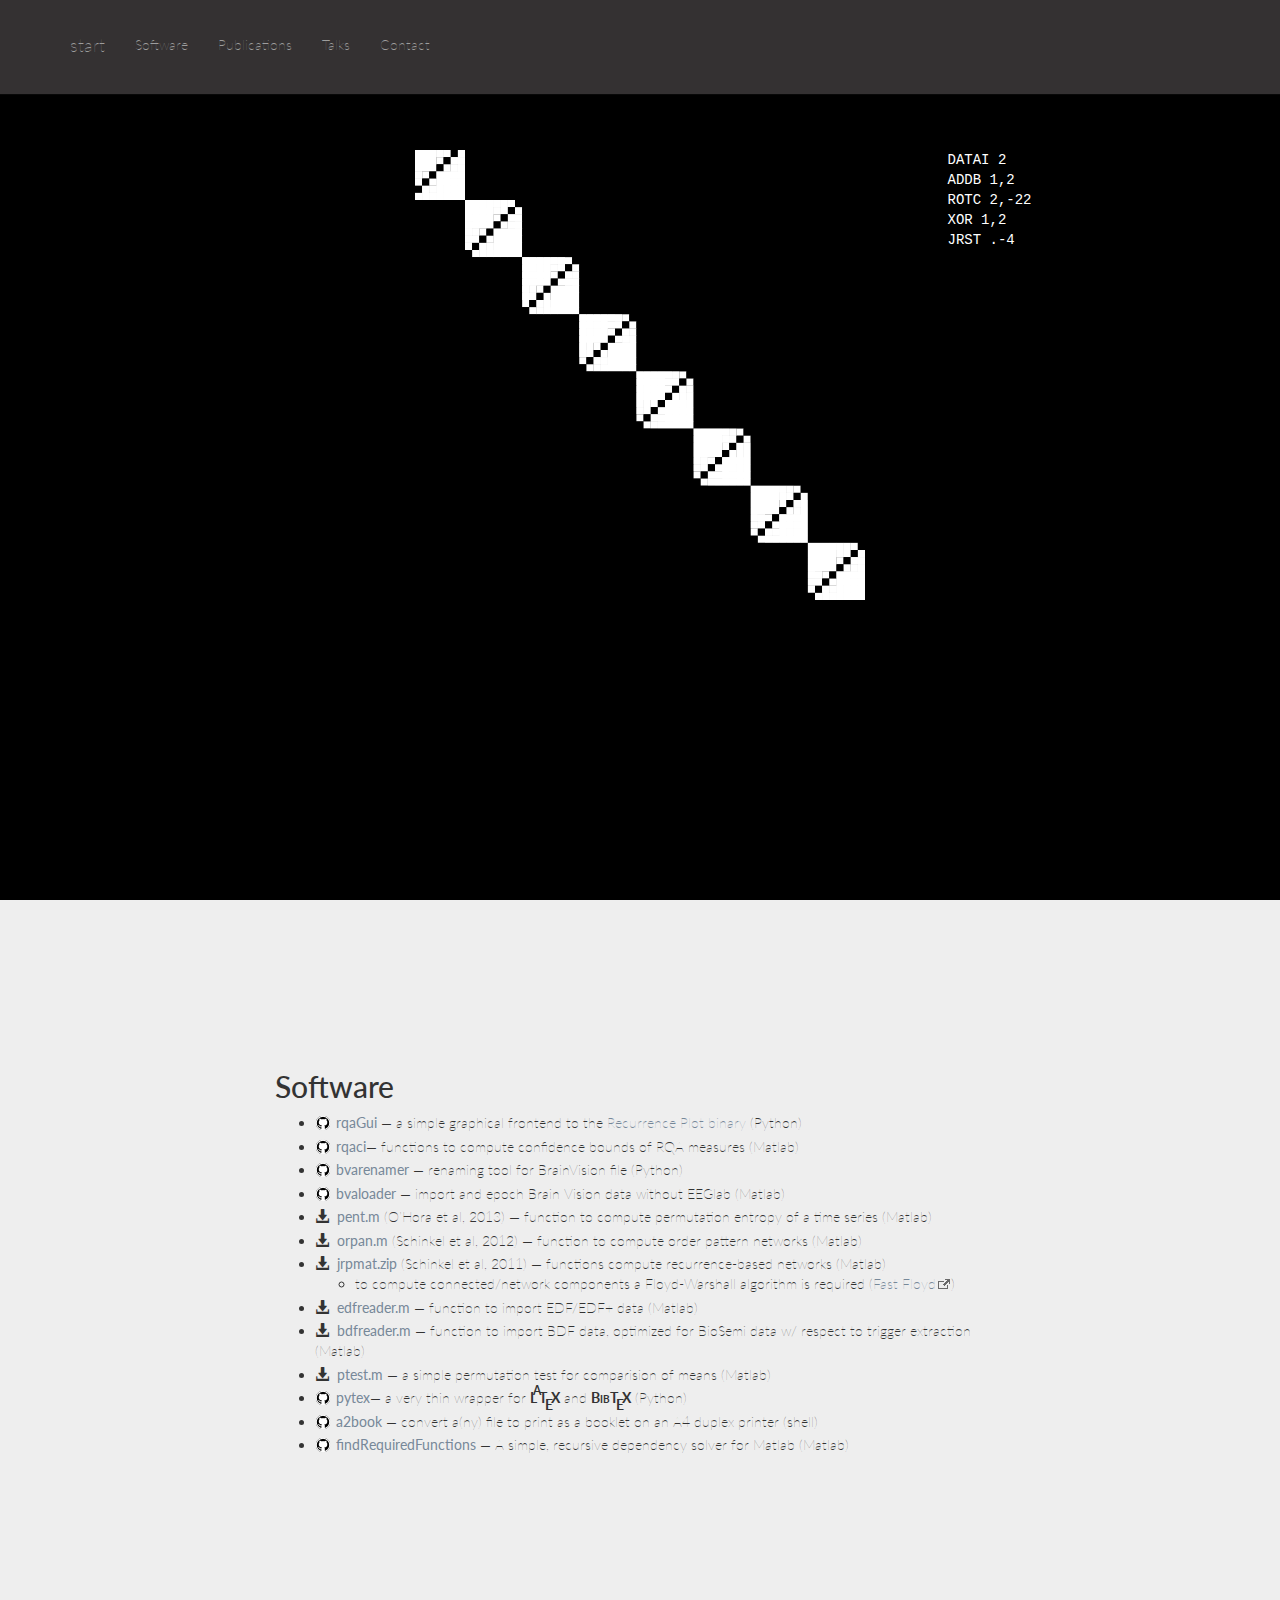
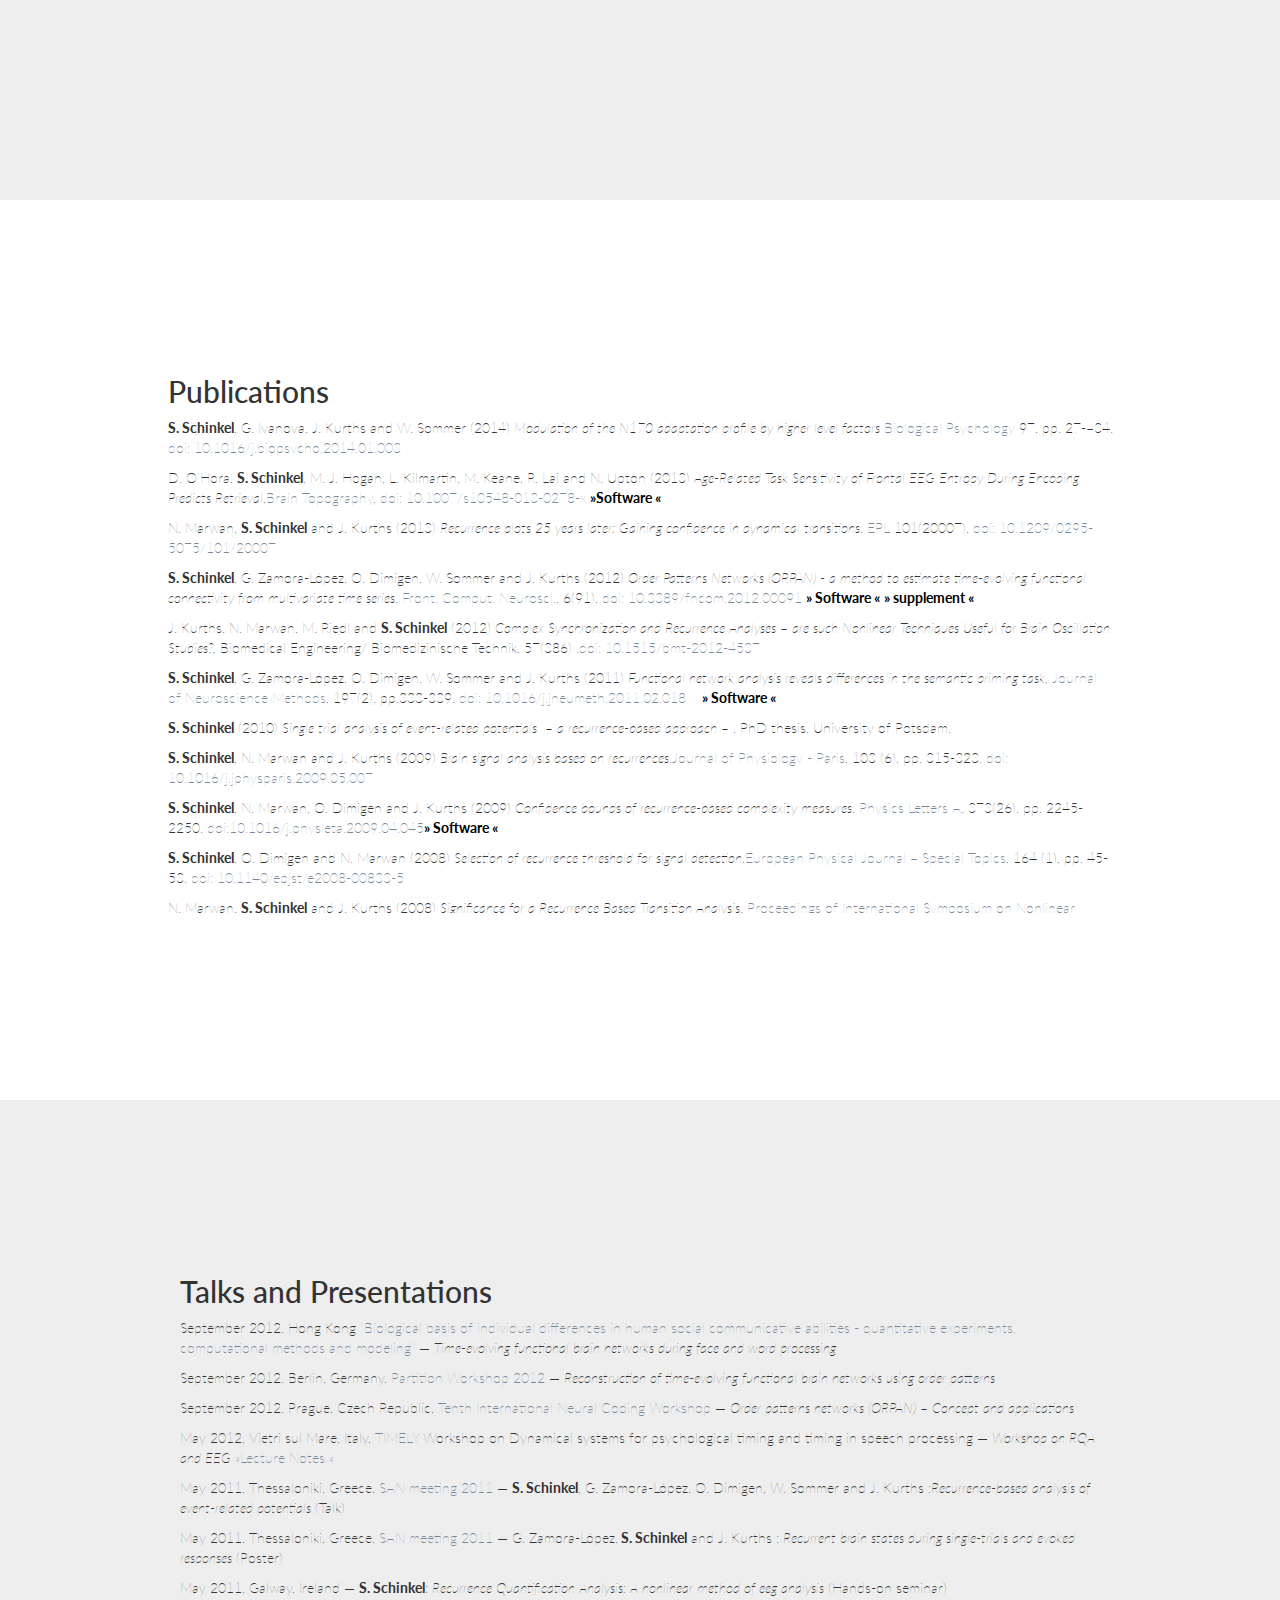
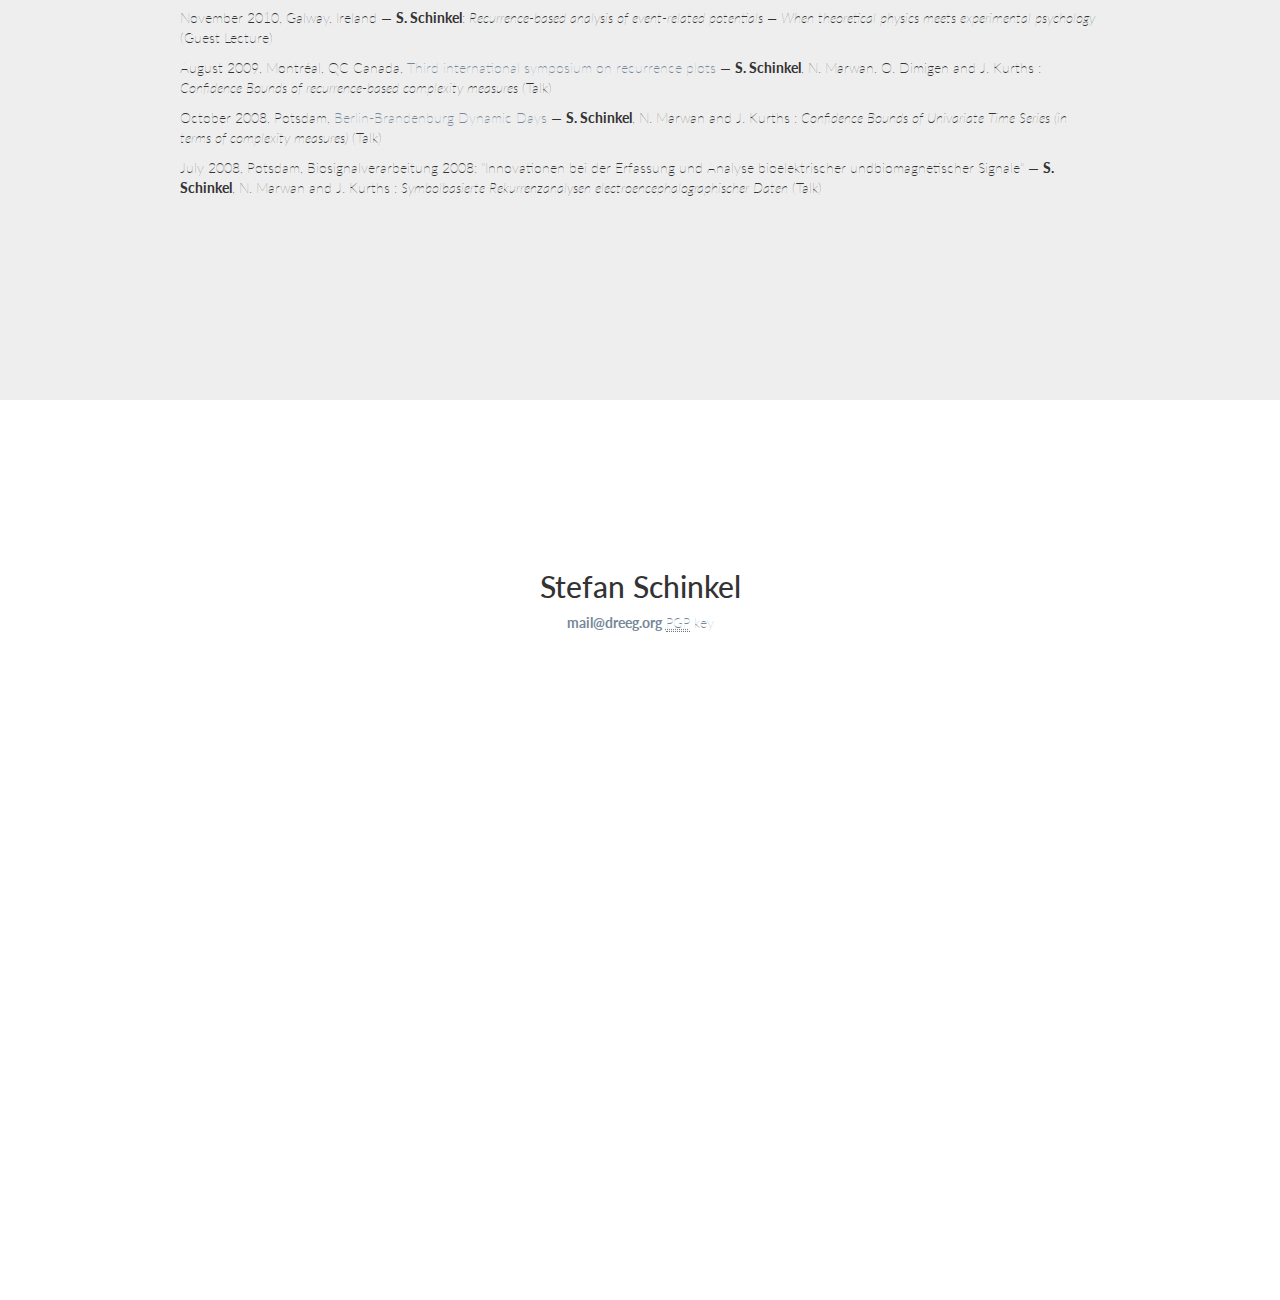
==== commit 51de8fba: "progress" ====
--- a/index.html
+++ b/index.html
@@ -1,5 +1,5 @@
 <!DOCTYPE html>
-<html lang="en">
+<html>
 <head>
 
   <meta charset="utf-8">
@@ -13,8 +13,8 @@
 
   <!-- Bootstrap Core CSS  and custom-->
   <link href="css/bootstrap.min.css" rel="stylesheet">
-  <link href="css/style.min.css" rel="stylesheet">
-<link href='http://fonts.googleapis.com/css?family=Lato&subset=latin,latin-ext' rel='stylesheet' type='text/css'>
+  <link href="css/style.css" rel="stylesheet">
+<link href='http://fonts.googleapis.com/css?family=Lato&amp;subset=latin,latin-ext' rel='stylesheet' type='text/css'>
   <!-- HTML5 Shim and Respond.js IE8 support of HTML5 elements and media queries -->
   <!-- WARNING: Respond.js doesn't work if you view the page via file:// -->
     <!--[if lt IE 9]>
@@ -73,44 +73,15 @@
     <div class="container">
       <div class="row">
         <div class="col-md-8 col-md-offset-2 col-lg-6 col-lg-offset-3">
-        <body>
-        <canvas id='mycanvas' height='450px' width='450px'>
-<!--           <br />
-          <img src="images/munching.gif" alt="⊕" title="⊕" width="172px">
- -->          </canvas>
+        <canvas id='mycanvas' height='450' width='450'>
+        </canvas>
         </div>
         <div class="col-lg-2 col-md-2">
-
-          <style type="text/css">
-          .assembly {
-            text-align: left;
-            background-color:  black;
-            color: white;
-            font-family: "Courier New", Courier, monospace;
-            border : none;
-          }
-          .assembly > a {
-            text-decoration: none;
-            color: inherit;
-            background-color: inherit;
-          }
-
-          .assembly > a:hover {
-            text-decoration: none;
-            color: inherit;
-            background-color: inherit;
-          }
-
-          </style>
-          <pre class="assembly" id="assembly">
-          <a href="http://www.inwap.com/pdp10/hbaker/hakmem/hacks.html#item146">
-DATAI 2
-ADDB  1,2
-ROTC  2,-22
-XOR   1,2
-JRST   .-4
-          </a>
-          </pre>
+          <p class="assembly" id="assembly">
+          <a href="http://www.inwap.com/pdp10/hbaker/hakmem/hacks.html#item146" target="_blank">
+            DATAI 2<br/>ADDB  1,2<br/>ROTC  2,-22<br/>
+            XOR   1,2<br/>JRST   .-4</a>
+          </p>
 
           <div class="bg-info" id="munchDetails" style="display:none">
           As reported by <a href="https://en.wikipedia.org/wiki/HAKMEM">HAKMEM</a> (MIT AI Memo 239, 1972), Jackson Wright wrote the code to prodduce this pattern on a PDP-1 in 1962 (<a href="http://www.inwap.com/pdp10/hbaker/hakmem/hacks.html#item146">details</a>)
@@ -292,6 +263,11 @@
   <script src="js/bootstrap.min.js"></script>
   <script src="js/jquery.easing.min.js"></script>
   <script src="js/scrolling-nav.js"></script>
-
+  <script type="text/javascript">
+  // Shorthand for $( document ).ready()
+  $(function() {
+    console.log( "ready!" );
+  });
+  </script>
 </body>
 </html>
--- a/css/style.css
+++ b/css/style.css
@@ -0,0 +1,192 @@
+/*
+ * Start Bootstrap - Scrolling Nav
+ */
+
+ body {
+
+  font-family: Lato;
+  font-weight: 100;
+  width: 100%;
+  height: 100%;
+}
+
+html {
+  width: 100%;
+  height: 100%;
+}
+
+@media(min-width:767px) {
+  .navbar {
+    padding: 20px 0;
+    background-color: #343132;
+    -webkit-transition: background .5s ease-in-out,padding .5s ease-in-out;
+    -moz-transition: background .5s ease-in-out,padding .5s ease-in-out;
+    transition: background .5s ease-in-out,padding .5s ease-in-out;
+  }
+
+  .top-nav-collapse {
+    padding: 0;
+  }
+}
+
+/* Define section - colors alternate between pages */
+.intro-section {
+  height: 100%;
+  padding-top: 150px;
+  text-align: center;
+  background: #000;
+}
+.papers-section, .contact-section {
+  height: 100%;
+  padding-top: 150px;
+  text-align: center;
+  background: #fff;
+}
+
+.software-section, .talks-section {
+  height: 100%;
+  padding-top: 150px;
+  text-align: center;
+  background: #eee;
+}
+
+/* canvas */
+#myCanvas {
+  margin-top: .1em;
+  padding-left: 0;
+  padding-right: 0;
+  margin-left: auto;
+  margin-right: auto;
+  display: block;
+}
+
+/* other tweaks 0*/
+
+ #header{
+   font-weight: bold;
+   font-size: x-large;
+   color: black;
+ }
+ .subheading{
+   background-color:DarkGray;
+   color:#fffff0;
+   padding-left:10px;
+ }
+ .bold{
+   font-weight: bold;
+ }
+
+ .boldRed{
+   font-weight: bold;
+   color: red;
+ }
+
+ .small{
+   font-size: small;
+ }
+
+ td{
+   padding-left: .5em;
+   padding-right: .5em;
+
+ }
+ li{
+   margin-bottom: .25em;
+ }
+
+
+ .images {
+   position: absolute;
+   bottom: .05em;
+   left: 1em;
+   position: fixed;
+ }
+
+
+ a{
+   color: #778899;
+   text-decoration: none;
+ }
+ a:hover{
+
+   background-color: lightGray;
+ }
+
+ a.download {
+  padding-left: .25em;
+  font-weight: bolder;
+}
+
+.assembly {
+  text-align: left;
+  background-color:  black;
+  color: white;
+  font-family: "Courier New", Courier, monospace;
+  border : none;
+}
+.assembly > a {
+  text-decoration: none;
+  color: inherit;
+  background-color: inherit;
+}
+
+.assembly > a:hover {
+  text-decoration: none;
+  color: inherit;
+  background-color: inherit;
+}
+
+
+a.external {
+  background: url(../images/external.png) right center no-repeat;
+  padding-right: 1.1em; /* Linktext einrücken */
+
+}
+a.github {
+  background: url(../images/github.png)  left center no-repeat;
+  display:inline-block;
+  padding-left: 1.5em;
+  font-weight: bolder;
+
+}
+
+.latex sup {
+  font-size: 0.85em;
+  vertical-align: 0.15em;
+  margin-left: -0.36em;
+  margin-right: -0.15em;
+}
+.tex sub, .latex sub, .latex sup {
+  text-transform: uppercase;
+}
+.tex sub, .latex sub {
+  vertical-align: -0.5ex;
+  margin-left: -0.1667em;
+  margin-right: -0.125em;
+}
+.tex, .latex, .tex sub, .latex sub {
+  font-size: 1em;
+  font-weight: bold;
+
+}
+a:hover img {
+  border: none !important;
+  display: block;
+}
+
+/* layout for supplement images */
+.img{
+  float:left;
+  margin-top:250px;
+  padding:12px;
+  width:200px;
+}
+.imgText{
+  float:left;
+  margin-top:250px;
+  padding:12px;
+  margin-bottom:50px;
+  width:35%;
+  font-weight:bold;
+  font-size:13px;
+}
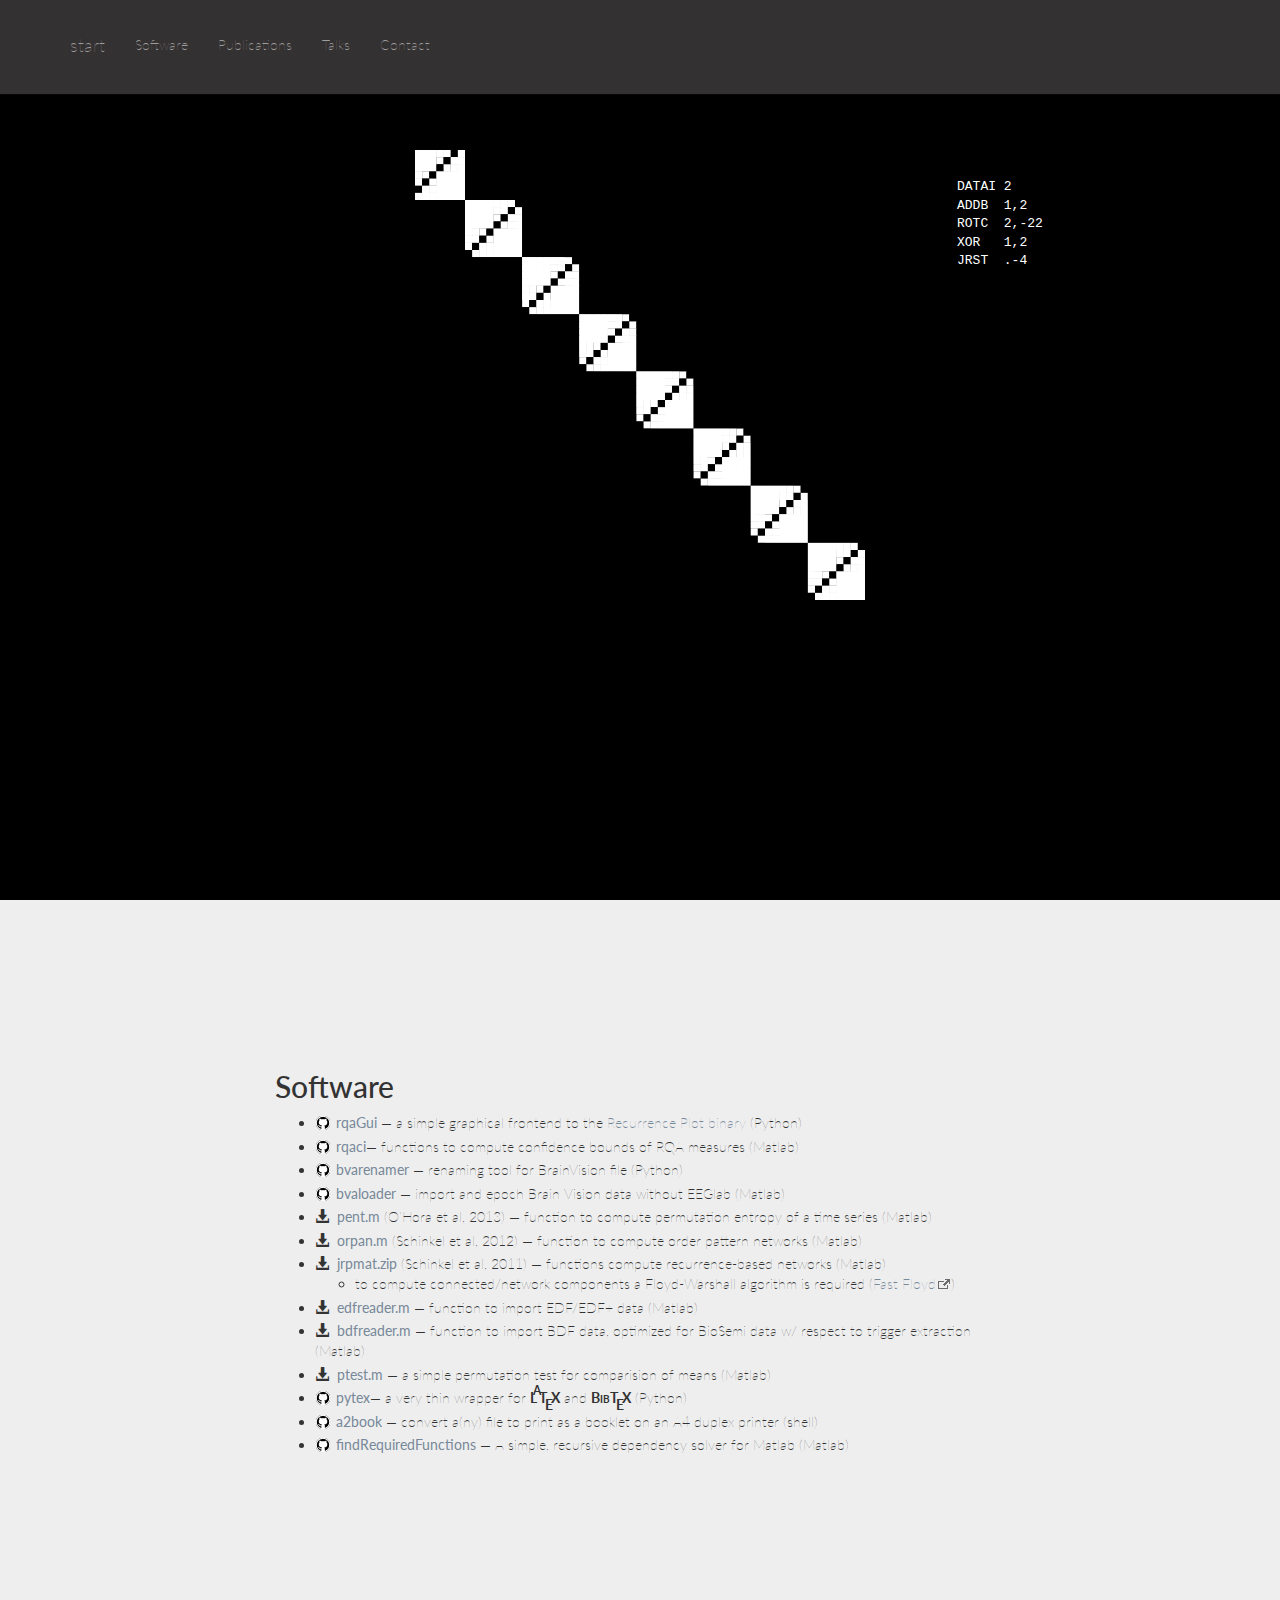
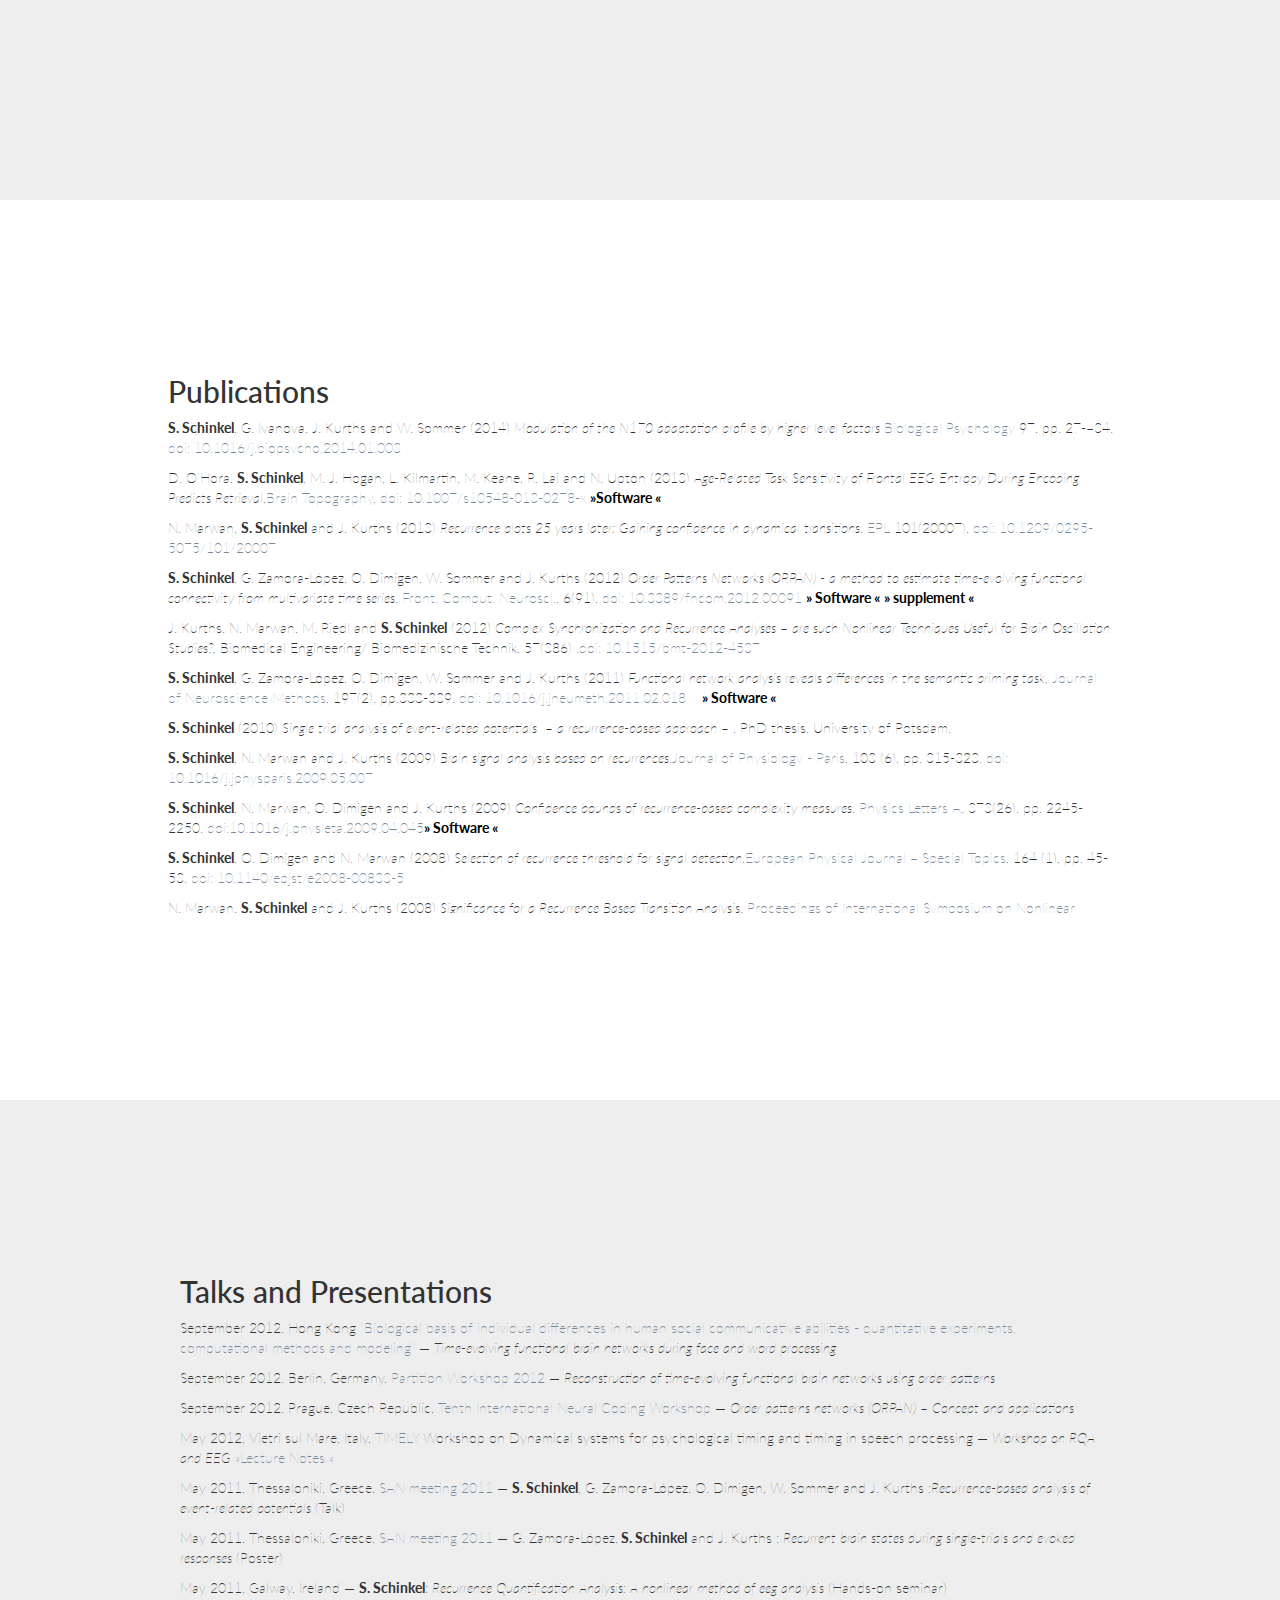
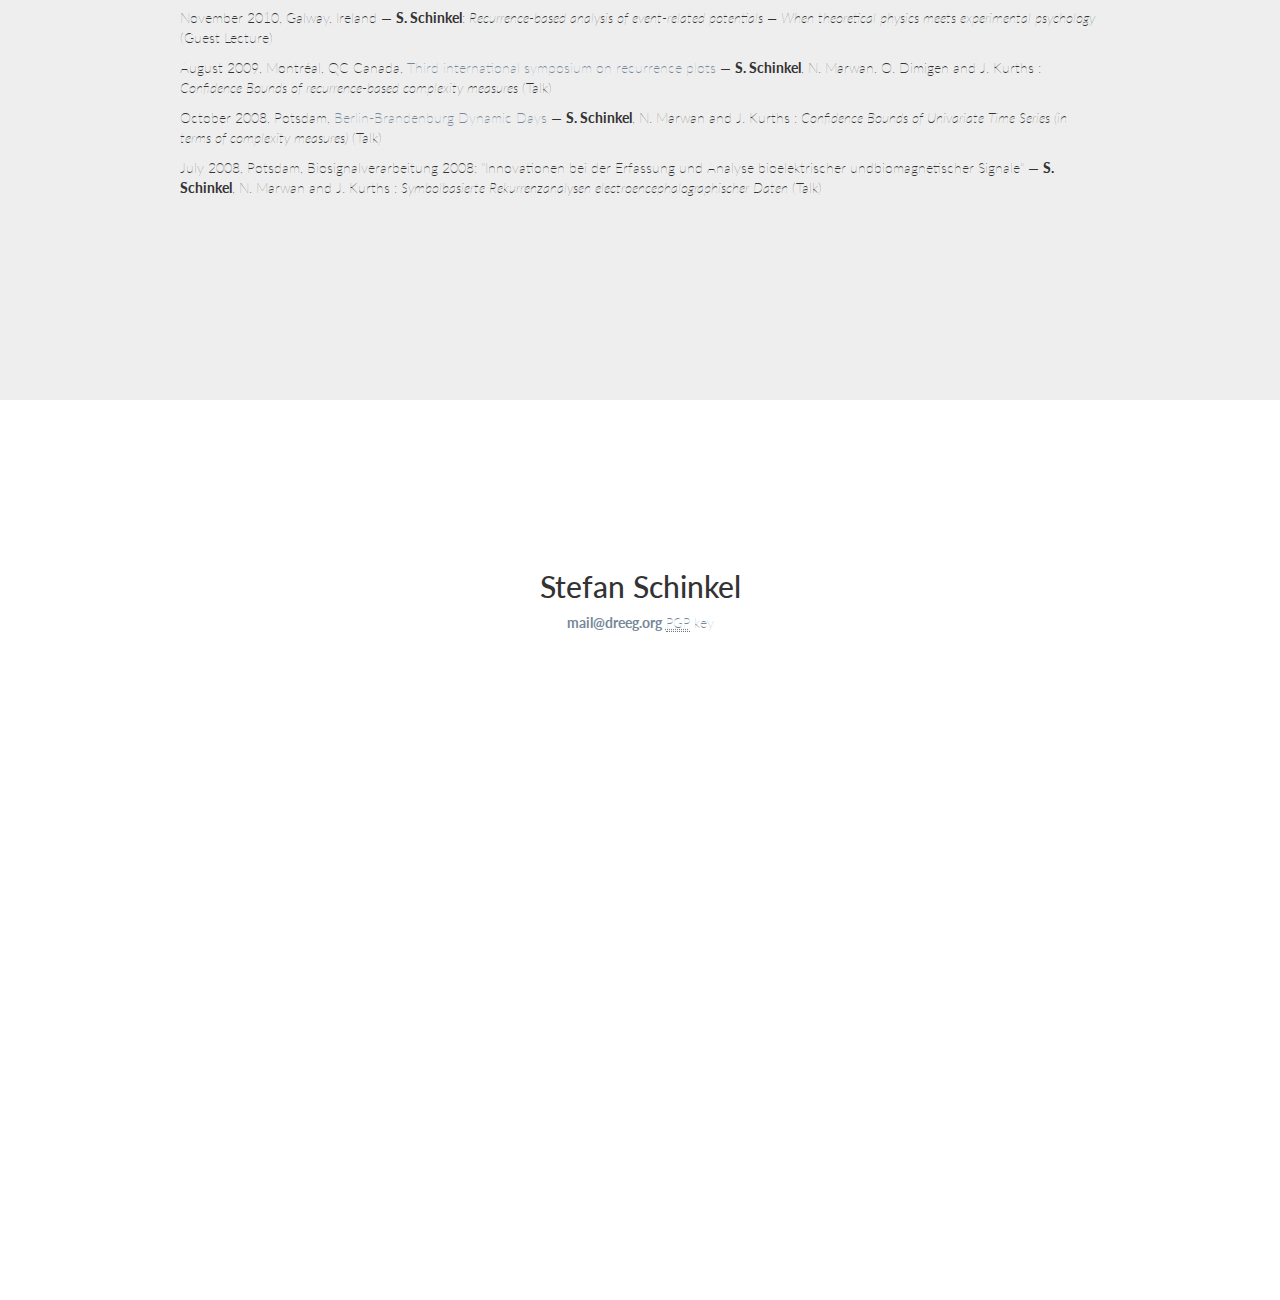
==== commit c5a07e80: "MS info on HP" ====
--- a/index.html
+++ b/index.html
@@ -77,14 +77,17 @@
         </canvas>
         </div>
         <div class="col-lg-2 col-md-2">
-          <p class="assembly" id="assembly">
+          <pre class="assembly" id="assembly">
           <a href="http://www.inwap.com/pdp10/hbaker/hakmem/hacks.html#item146" target="_blank">
-            DATAI 2<br/>ADDB  1,2<br/>ROTC  2,-22<br/>
-            XOR   1,2<br/>JRST   .-4</a>
-          </p>
-
-          <div class="bg-info" id="munchDetails" style="display:none">
-          As reported by <a href="https://en.wikipedia.org/wiki/HAKMEM">HAKMEM</a> (MIT AI Memo 239, 1972), Jackson Wright wrote the code to prodduce this pattern on a PDP-1 in 1962 (<a href="http://www.inwap.com/pdp10/hbaker/hakmem/hacks.html#item146">details</a>)
+DATAI 2
+ADDB  1,2
+ROTC  2,-22
+XOR   1,2
+JRST  .-4</a>
+          </pre>
+
+          <div class="bg-warning" id="munchDetails" style="padding:1em; display:none">
+          As reported by HAKMEM Jackson Wright wrote the code to produce this pattern on a PDP-1 in 1962 (<a href="http://www.inwap.com/pdp10/hbaker/hakmem/hacks.html#item146">details</a>)
             </div>
            </div>
       </div>
@@ -266,7 +269,13 @@
   <script type="text/javascript">
   // Shorthand for $( document ).ready()
   $(function() {
-    console.log( "ready!" );
+    $('#assembly').mouseover(function() {
+      $('#munchDetails').css("display", "block");
+    });
+    $('#munchDetails').click(function() {
+      $('#munchDetails').css("display", "none");
+    });
+
   });
   </script>
 </body>
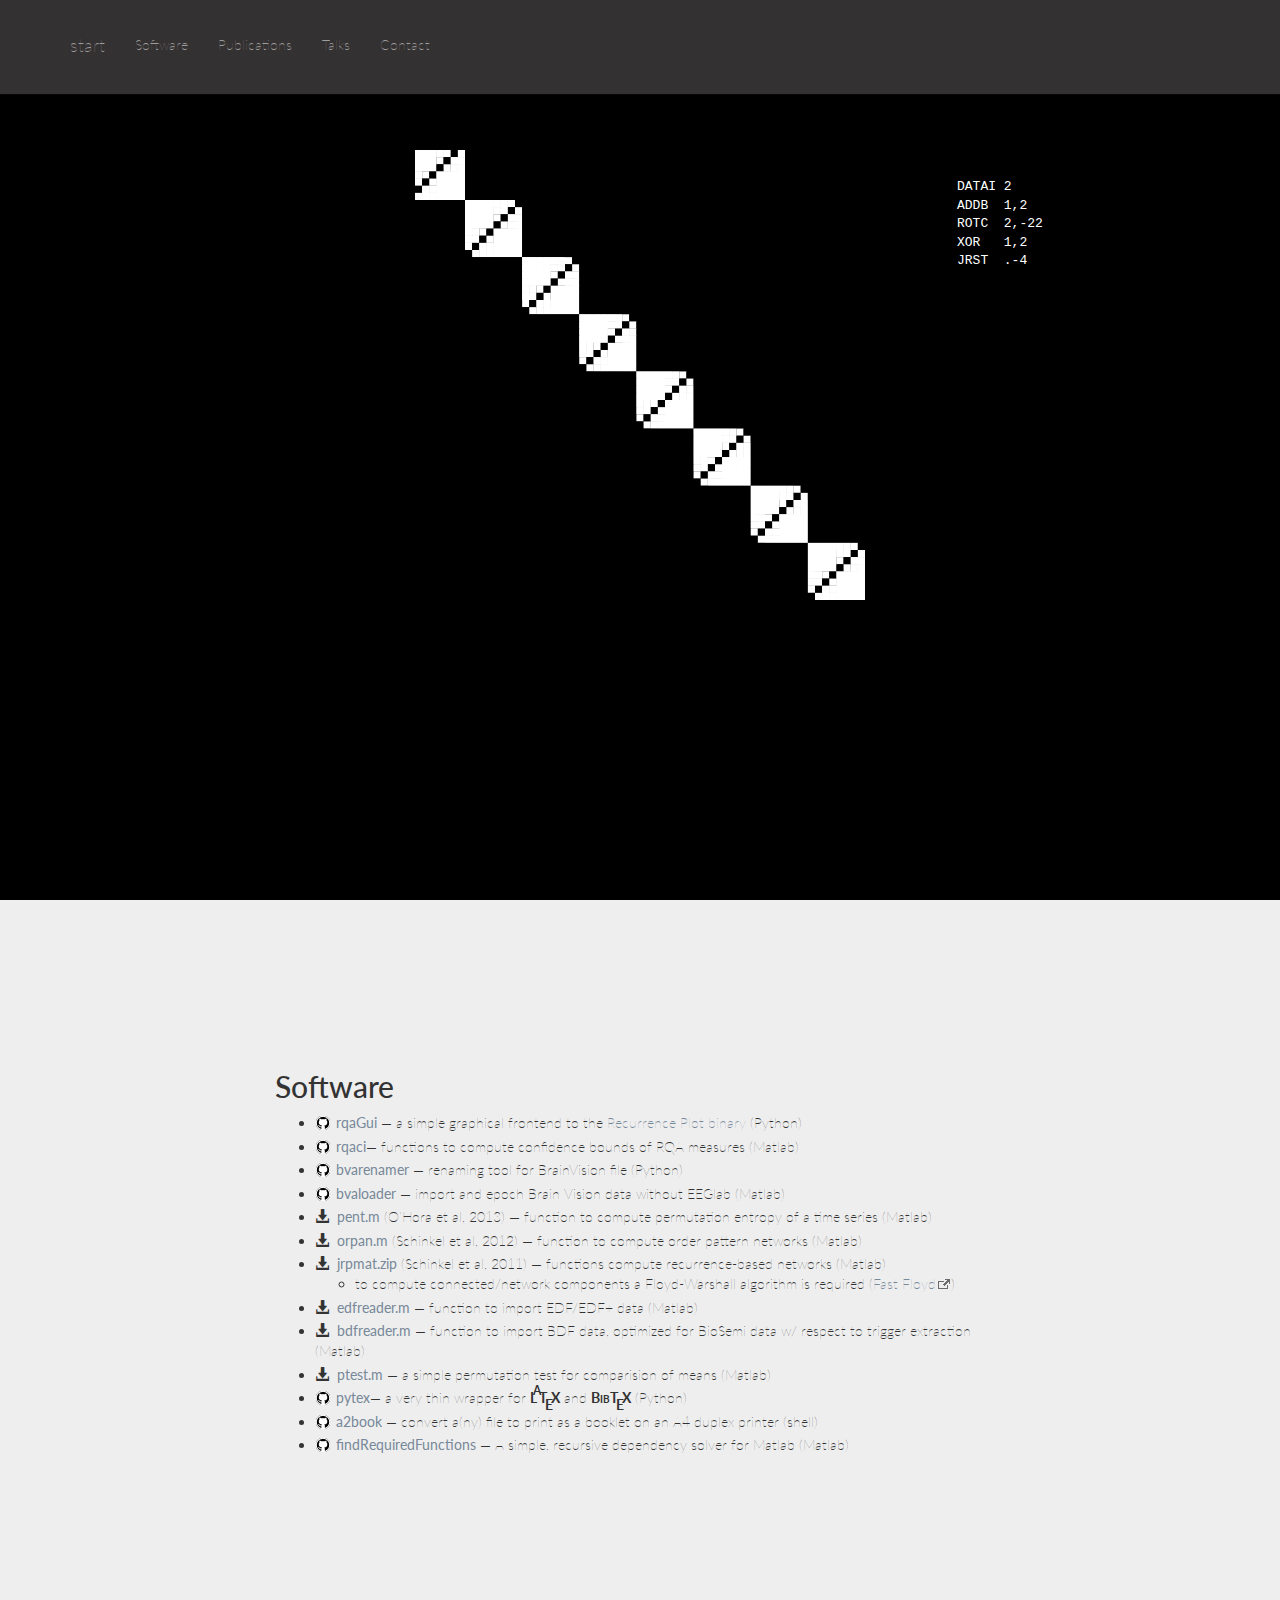
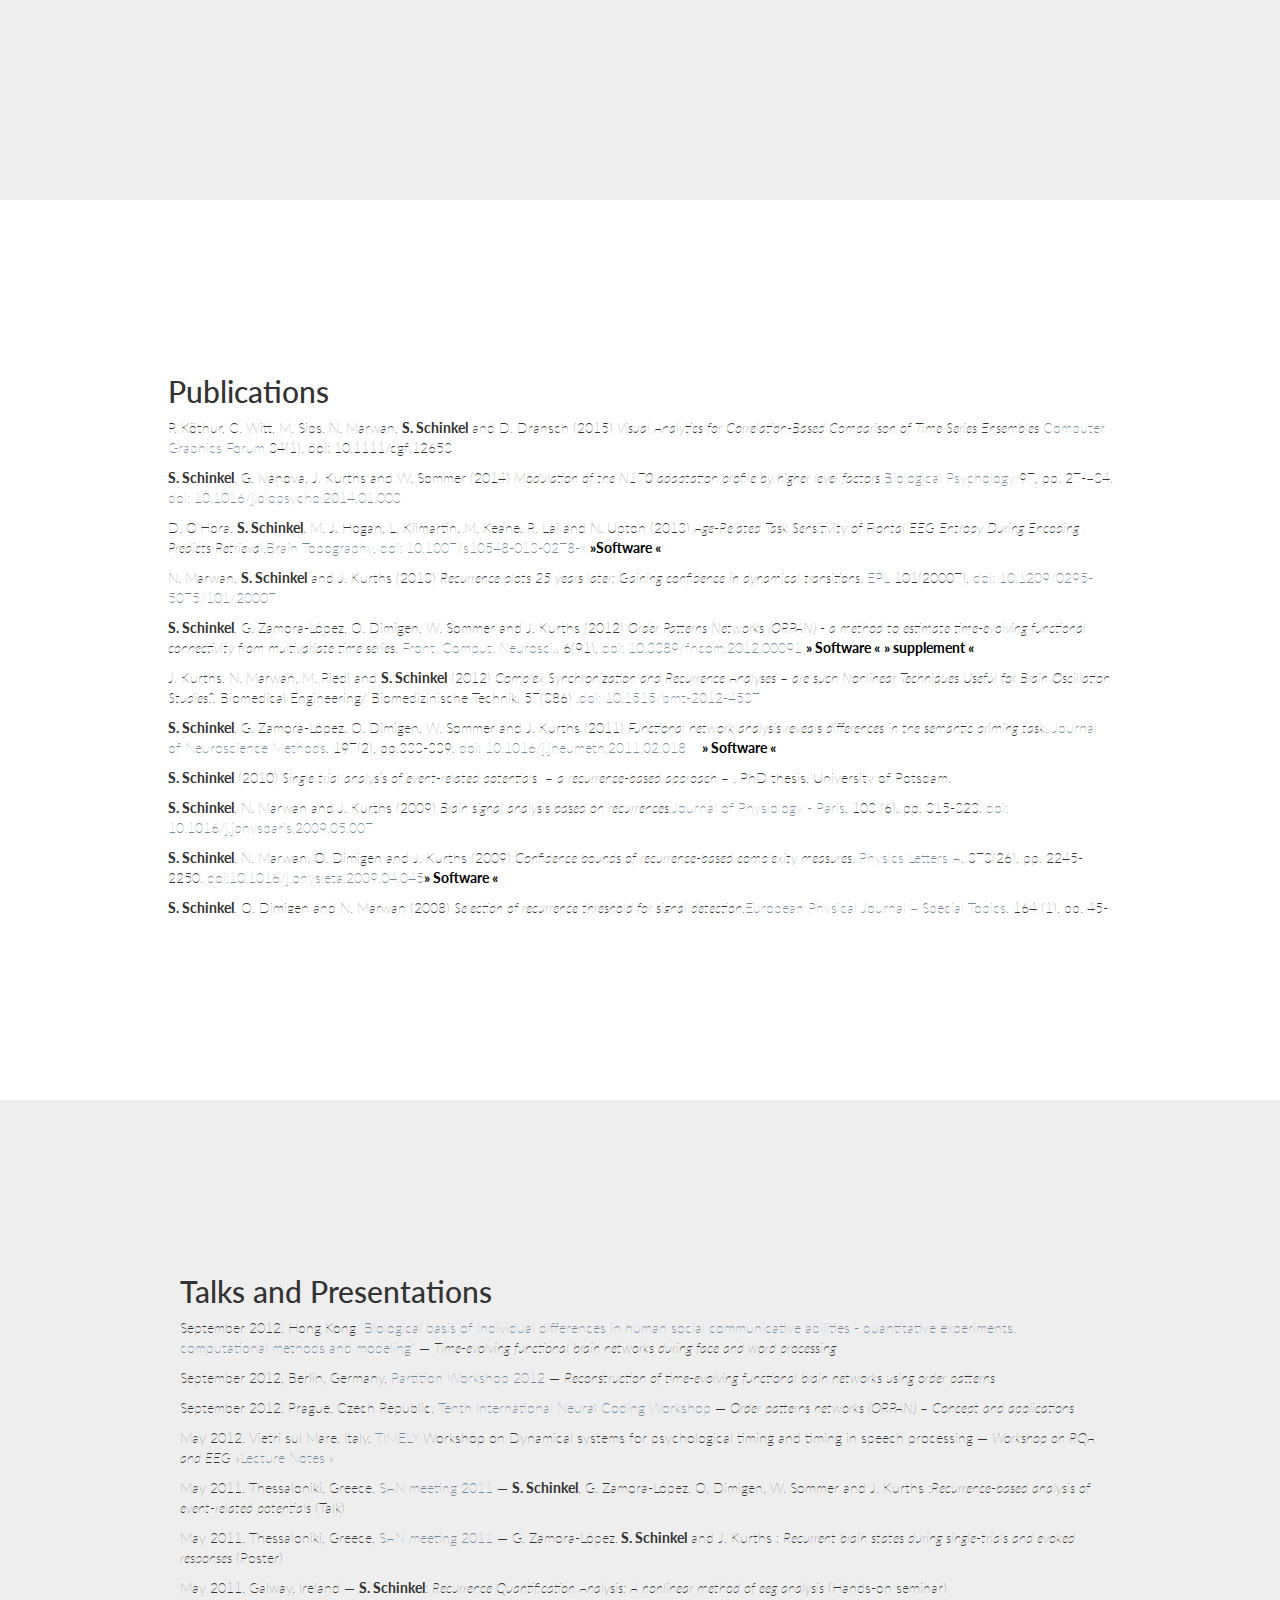
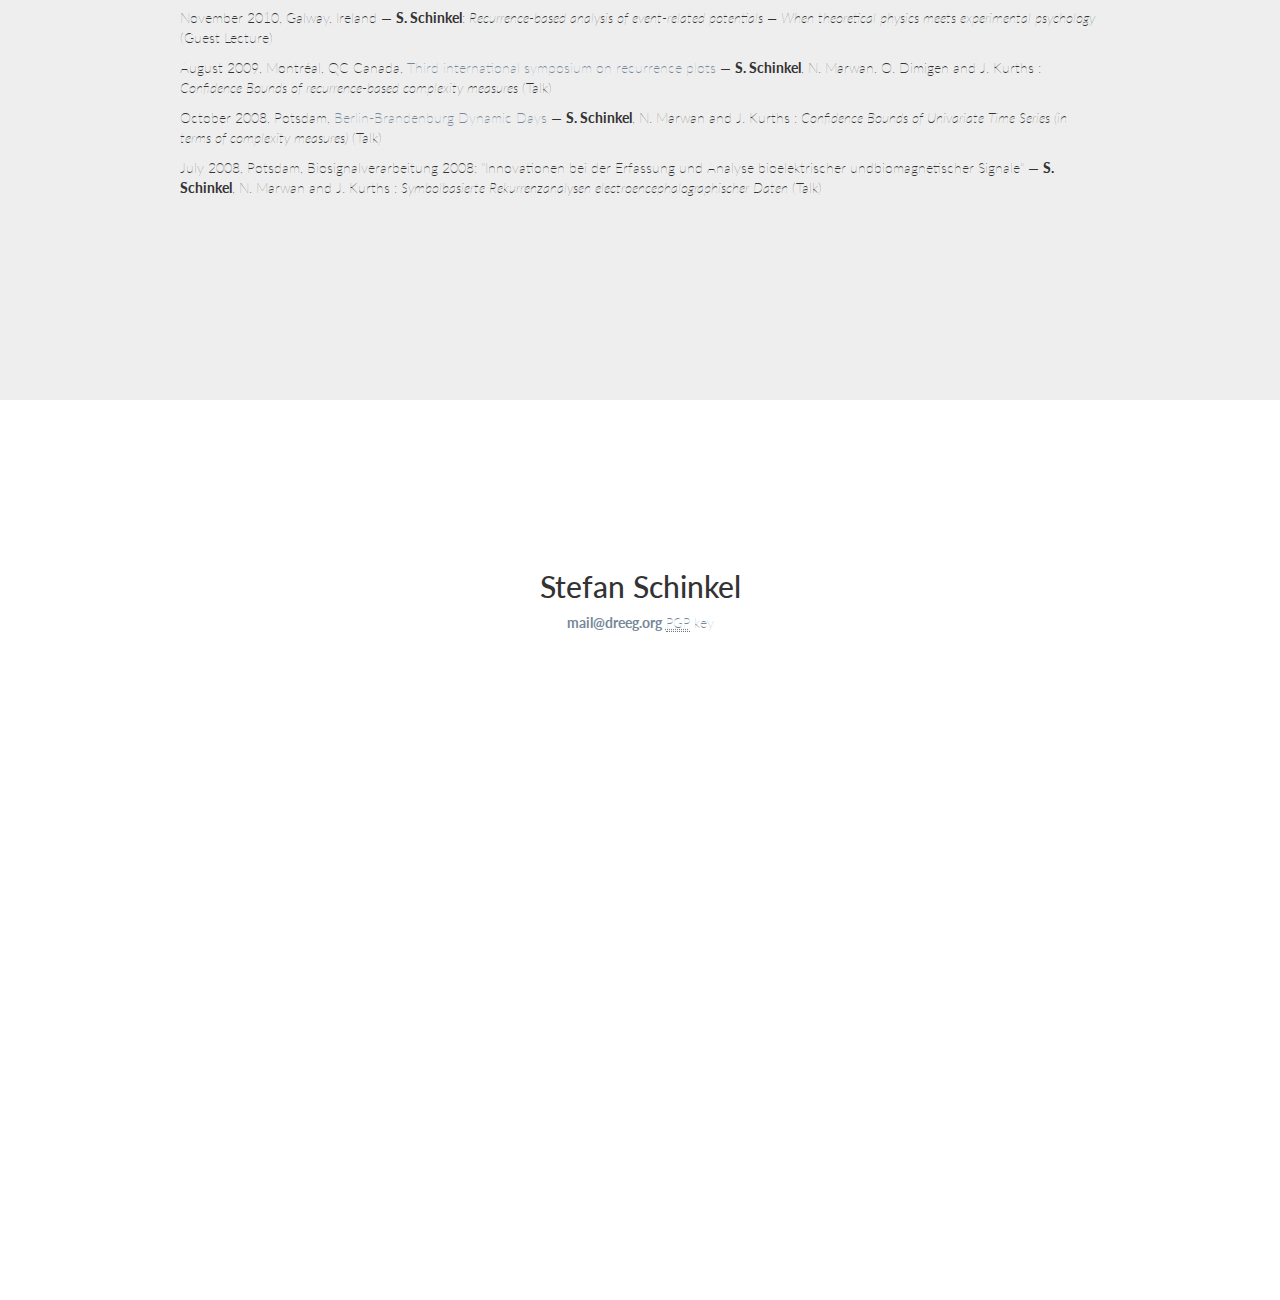
==== commit eee70cf2: "update publications" ====
--- a/index.html
+++ b/index.html
@@ -76,8 +76,8 @@
         <canvas id='mycanvas' height='450' width='450'>
         </canvas>
         </div>
-        <div class="col-lg-2 col-md-2">
-          <pre class="assembly" id="assembly">
+        <div id="assembly" class="col-lg-2 col-md-2">
+          <pre class="assembly">
           <a href="http://www.inwap.com/pdp10/hbaker/hakmem/hacks.html#item146" target="_blank">
 DATAI 2
 ADDB  1,2
@@ -183,8 +183,8 @@
         <div class="col-lg-10 text-left">
 
           <h2>Publications</h2>
-
-            <p><span class="bold">S. Schinkel</span>, G. Ivanova, J. Kurths and W. Sommer (2014) <em> Modulation of the N170 adaptation profile by higher level factors</em> <a href="http://www.journals.elsevier.com/biological-psychology/">Biological Psychology</a> 97, pp. 27-–34. <a href="http://dx.doi.org/10.1016/j.biopsycho.2014.01.003">doi: 10.1016/j.biopsycho.2014.01.003</a>
+	           <p>P. Köthur, C. Witt, M. Sips, N. Marwan, <span class="bold">S. Schinkel</span> and D. Dransch (2015) <em> Visual Analytics for Correlation-Based Comparison of Time Series Ensembles</em> <a href="http://diglib.eg.org/handle/10.1111/cgf12653">Computer Graphics Forum</a> 34(1). doi: 10.1111/cgf.12653</p>
+            <p><span class="bold">S. Schinkel</span>, G. Ivanova, J. Kurths and W. Sommer (2014) <em> Modulation of the N170 adaptation profile by higher level factors</em> <a href="http://www.journals.elsevier.com/biological-psychology/">Biological Psychology</a> 97, pp. 27-–34. <a href="http://dx.doi.org/10.1016/j.biopsycho.2014.01.003">doi: 10.1016/j.biopsycho.2014.01.003</a></p>
             <p>D. O’Hora, <span class="bold">S. Schinkel</span>, M. J. Hogan, L. Kilmartin, M. Keane, R. Lai and N. Upton (2013) <em>Age-Related Task Sensitivity of Frontal EEG Entropy During Encoding Predicts Retrieval</em>,<a href="http://link.springer.com/journal/10548">Brain Topography</a>, <a href="http://dx.doi.org/10.1007/s10548-013-0278-x">doi: 10.1007/s10548-013-0278-x</a> <a class="page-scroll" href="#software"><span class="bold" style="color:black;">&raquo;Software &laquo;</span></a></p>
             <p>N. Marwan, <span class="bold">S. Schinkel</span> and J. Kurths (2013) <em>Recurrence plots 25 years later: Gaining confidence in dynamical transitions</em>, <a href="http://www.epljournal.org/">EPL</a> 101(20007), <a href="http://dx.doi.org/10.1209/0295-5075/101/20007">doi: 10.1209/0295-5075/101/20007</a></p>
             <p><span class="bold">S. Schinkel</span>, G. Zamora-L&oacute;pez, O. Dimigen, W. Sommer and J. Kurths (2012) <em> Order Patterns Networks (ORPAN) - a method to estimate time-evolving functional connectivity from multivariate time series</em>, <a href="http://www.frontiersin.org/Computational_Neuroscience">Front. Comput. Neurosci.</a>, 6(91), <a href="http://dx.doi.org/10.3389/fncom.2012.00091">doi: 10.3389/fncom.2012.00091</a> <a class="page-scroll" href="#software"><span class="bold" style="color:black;">&raquo; Software &laquo;</span></a> <a href="supplements/frontiers.html" target="_blank"><span class="bold" style="color:black;">&raquo; supplement &laquo;</span></a></p>
@@ -269,14 +269,16 @@
   <script type="text/javascript">
   // Shorthand for $( document ).ready()
   $(function() {
-    $('#assembly').mouseover(function() {
+    function hideDetails(){
+      $('#munchDetails').fadeOut('slow');
+    };
+    $('#assembly').mouseenter(function() {
       $('#munchDetails').css("display", "block");
     });
-    $('#munchDetails').click(function() {
-      $('#munchDetails').css("display", "none");
-    });
-
-  });
+    $('#assembly').mouseleave(hideDetails);
+
+    }); // document ready
+
   </script>
 </body>
 </html>
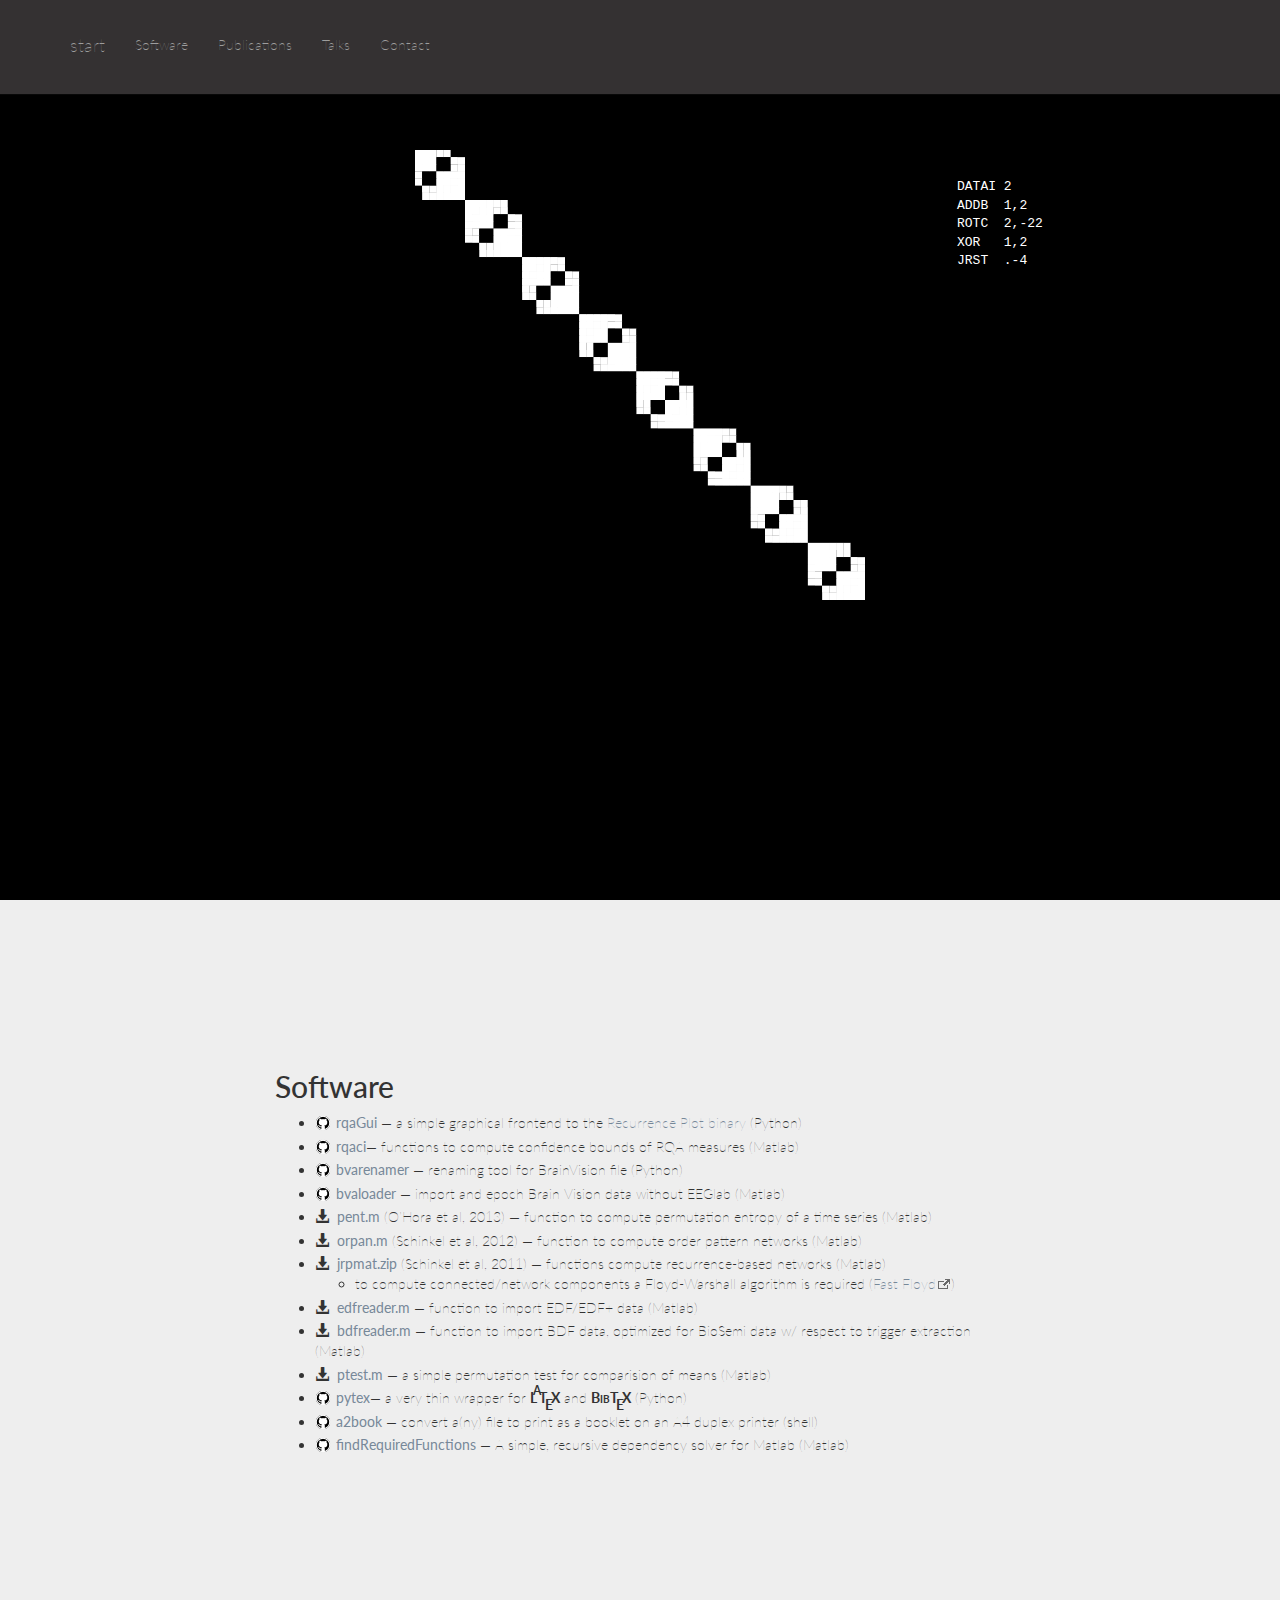
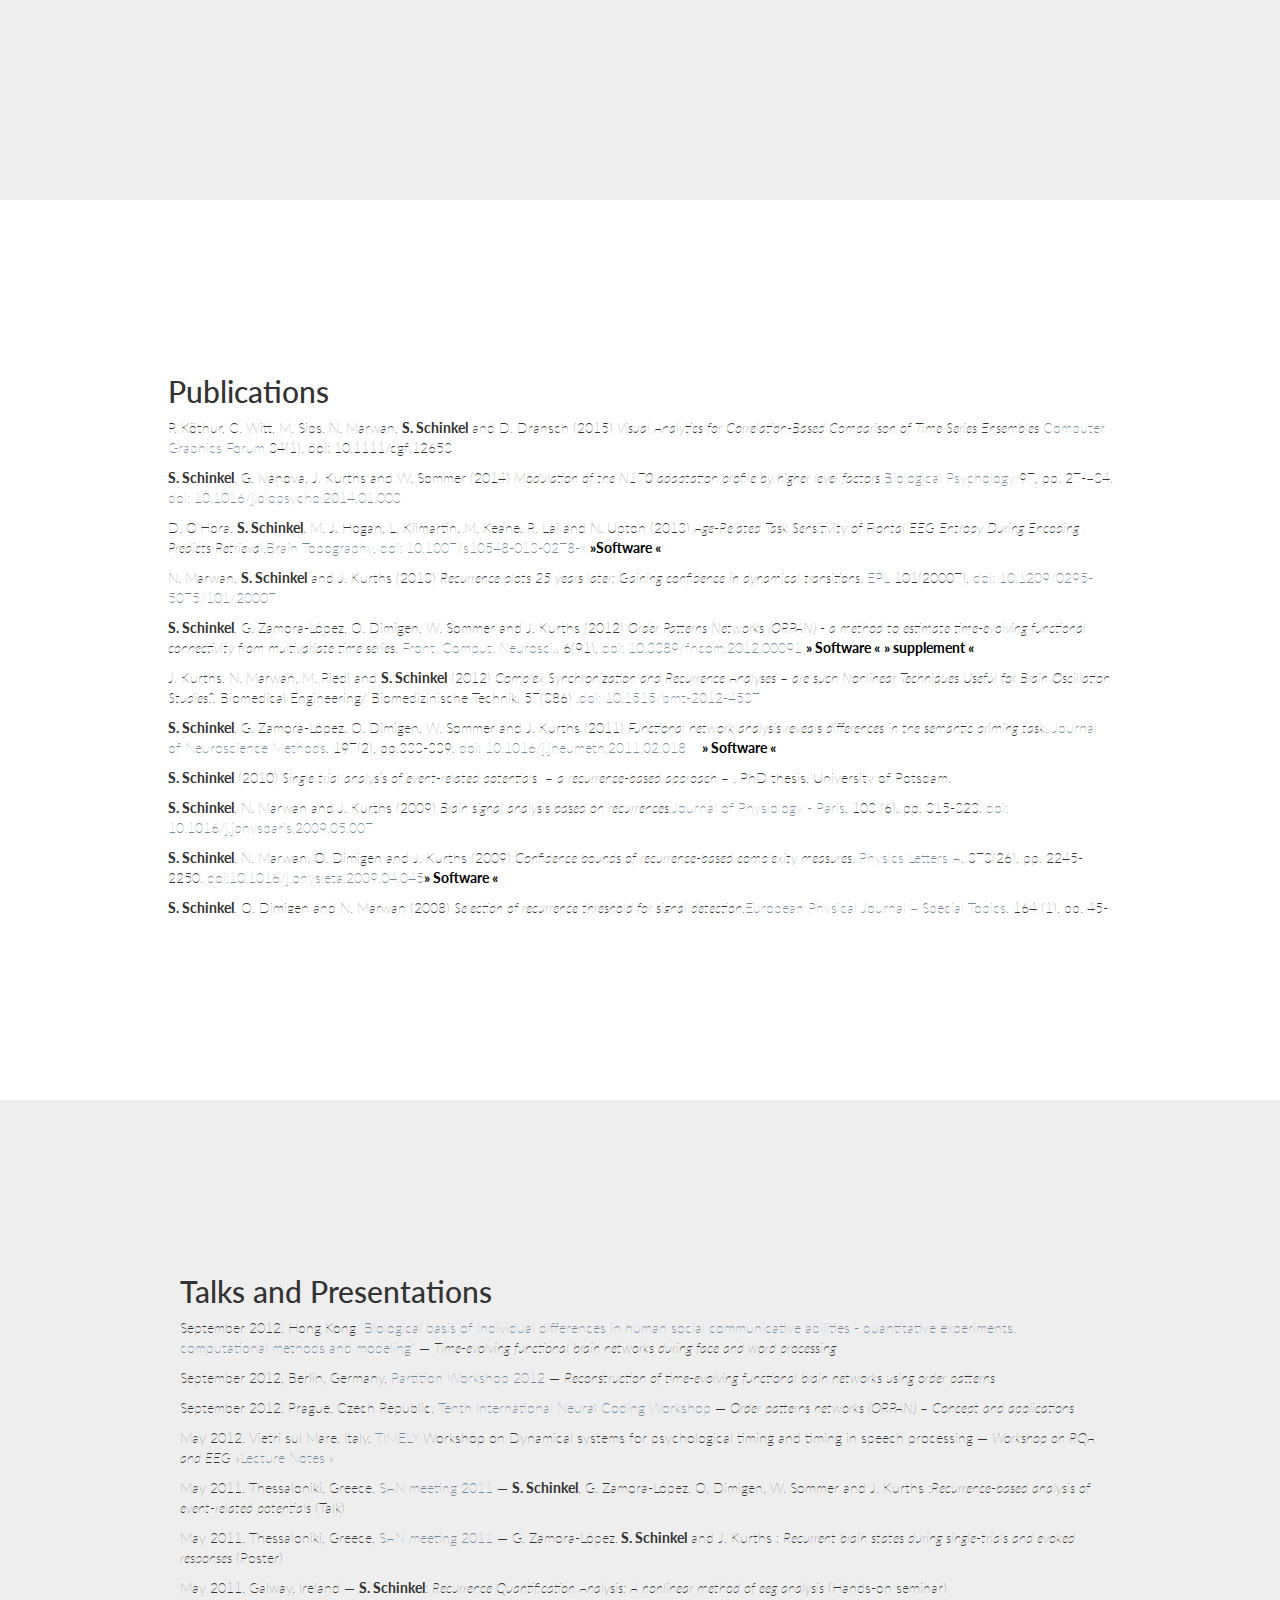
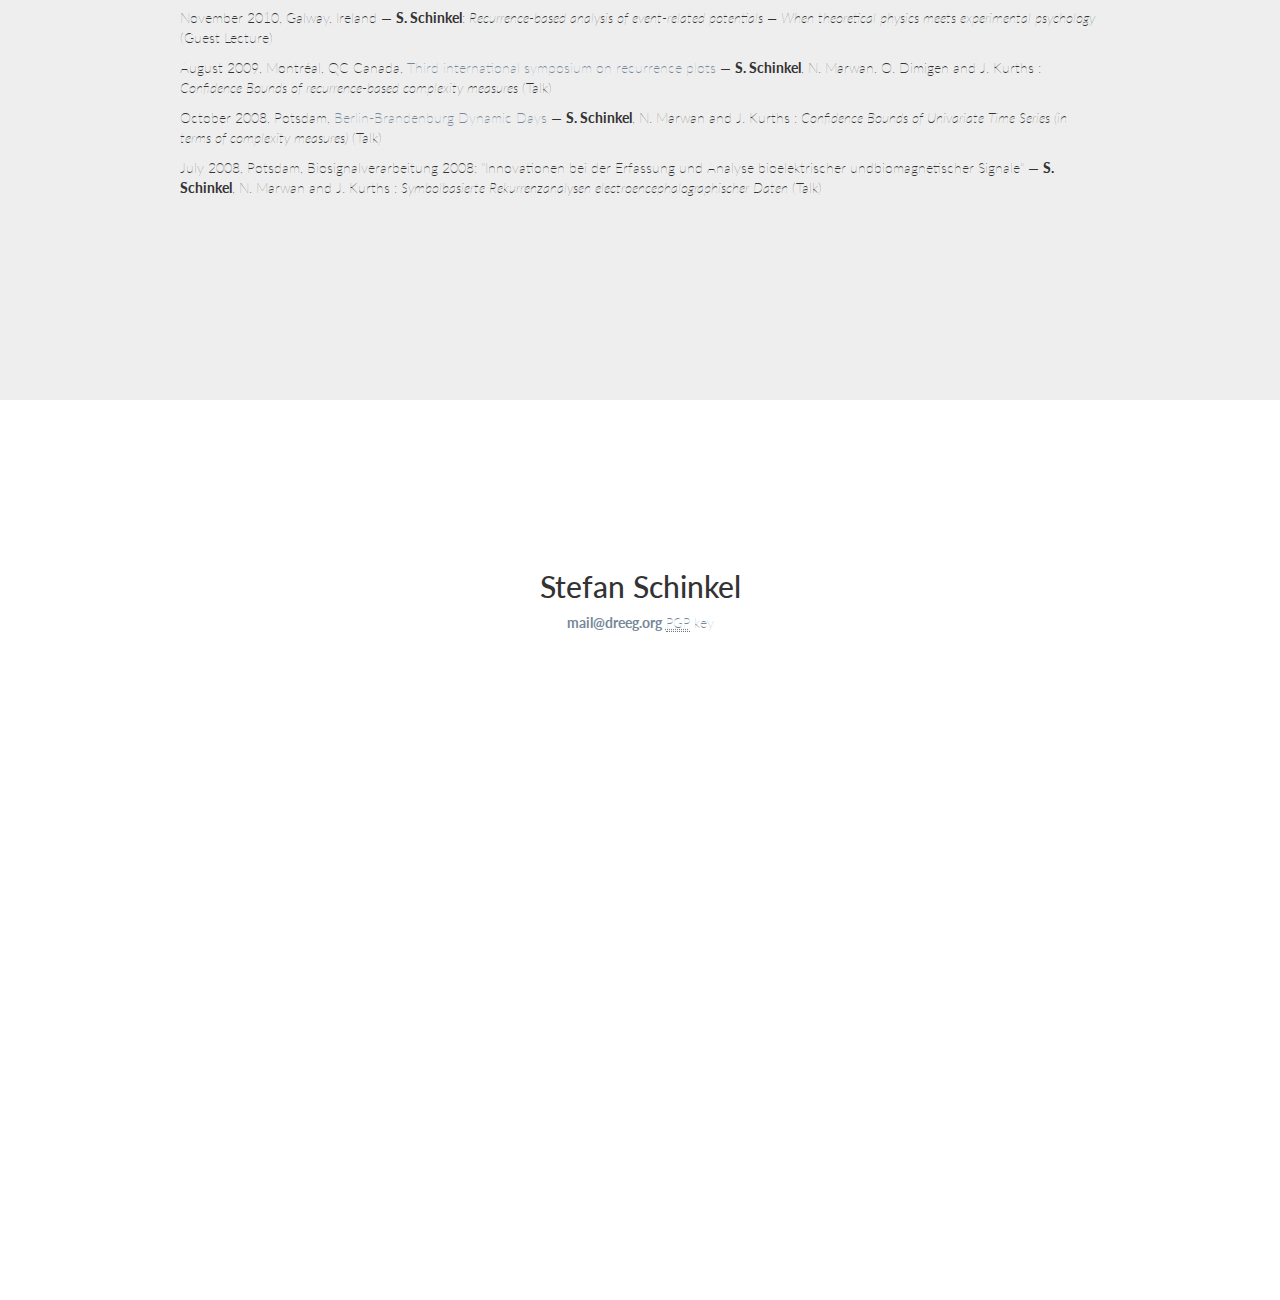
==== commit c991d24f: "add google analytics" ====
--- a/index.html
+++ b/index.html
@@ -280,5 +280,15 @@
     }); // document ready
 
   </script>
+<script>
+  (function(i,s,o,g,r,a,m){i['GoogleAnalyticsObject']=r;i[r]=i[r]||function(){
+  (i[r].q=i[r].q||[]).push(arguments)},i[r].l=1*new Date();a=s.createElement(o),
+  m=s.getElementsByTagName(o)[0];a.async=1;a.src=g;m.parentNode.insertBefore(a,m)
+  })(window,document,'script','//www.google-analytics.com/analytics.js','ga');
+
+  ga('create', 'UA-69551855-2', 'auto');
+  ga('send', 'pageview');
+
+</script>
 </body>
 </html>
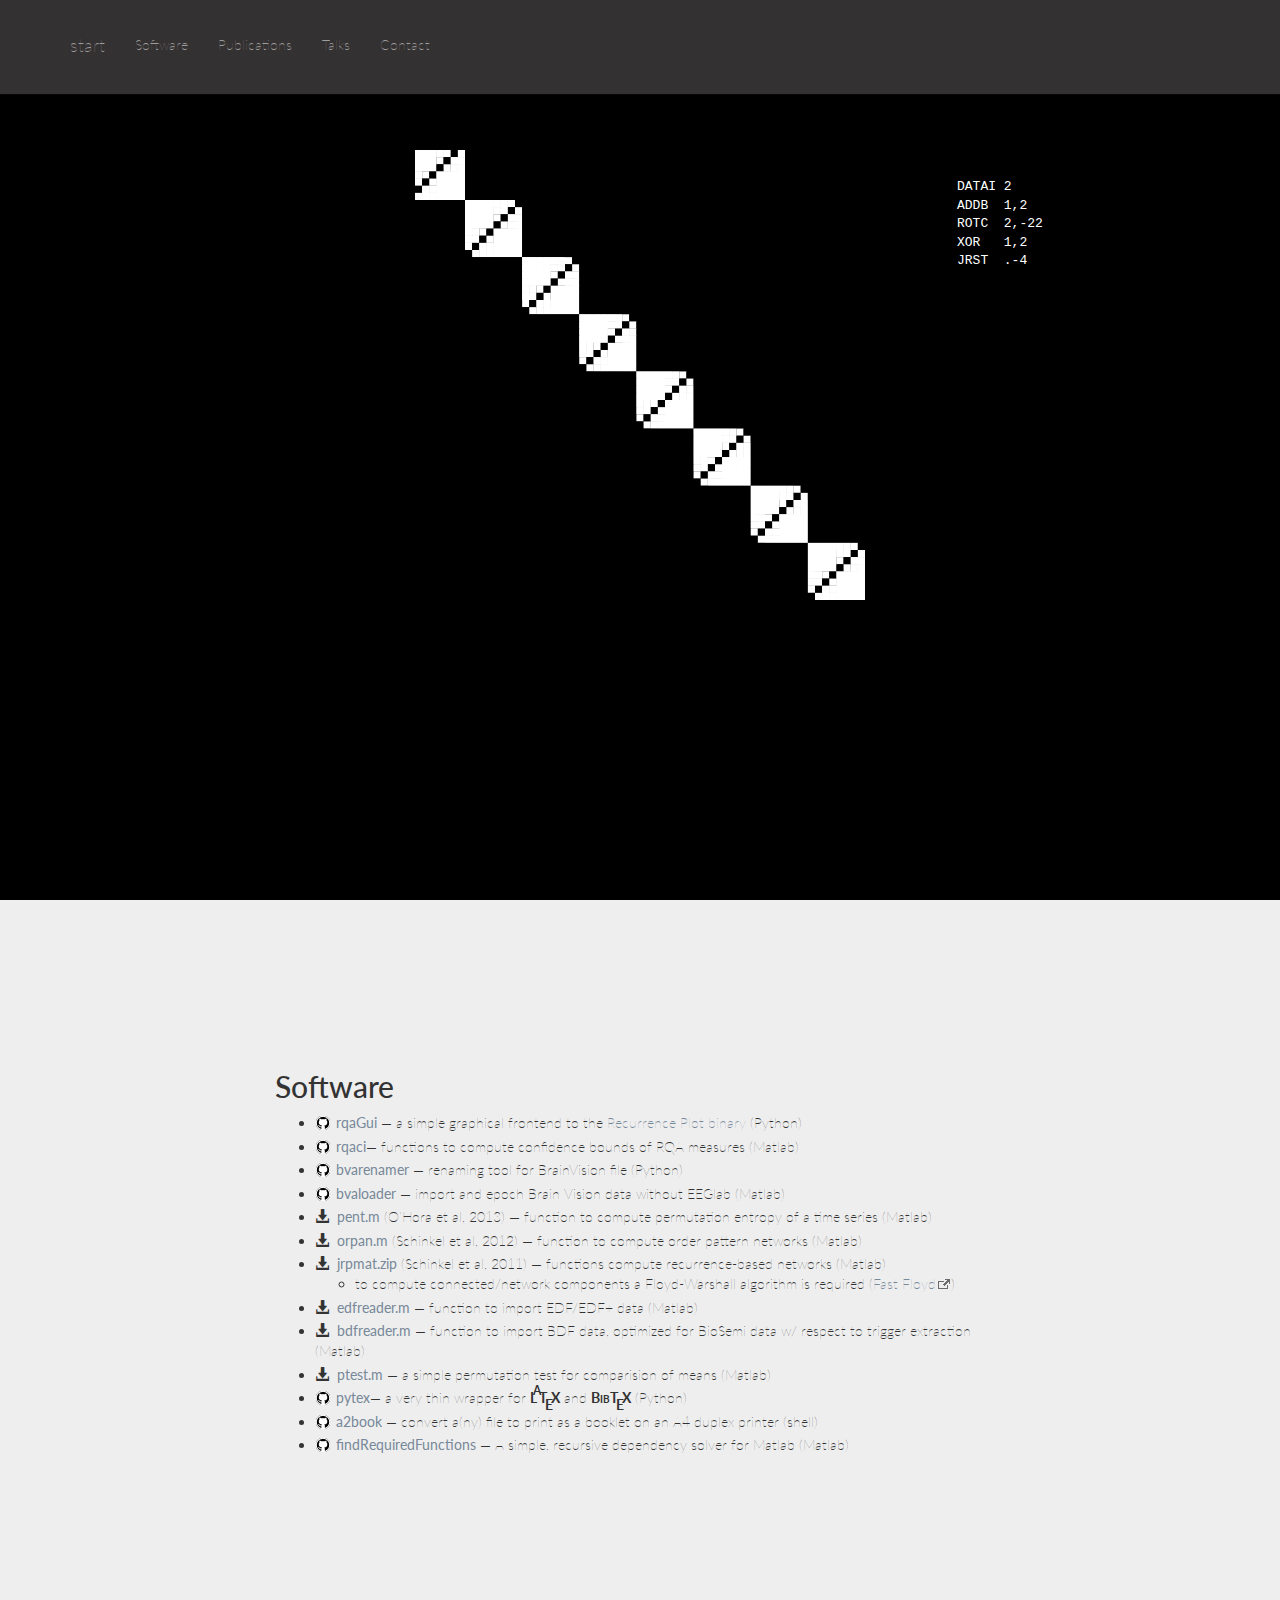
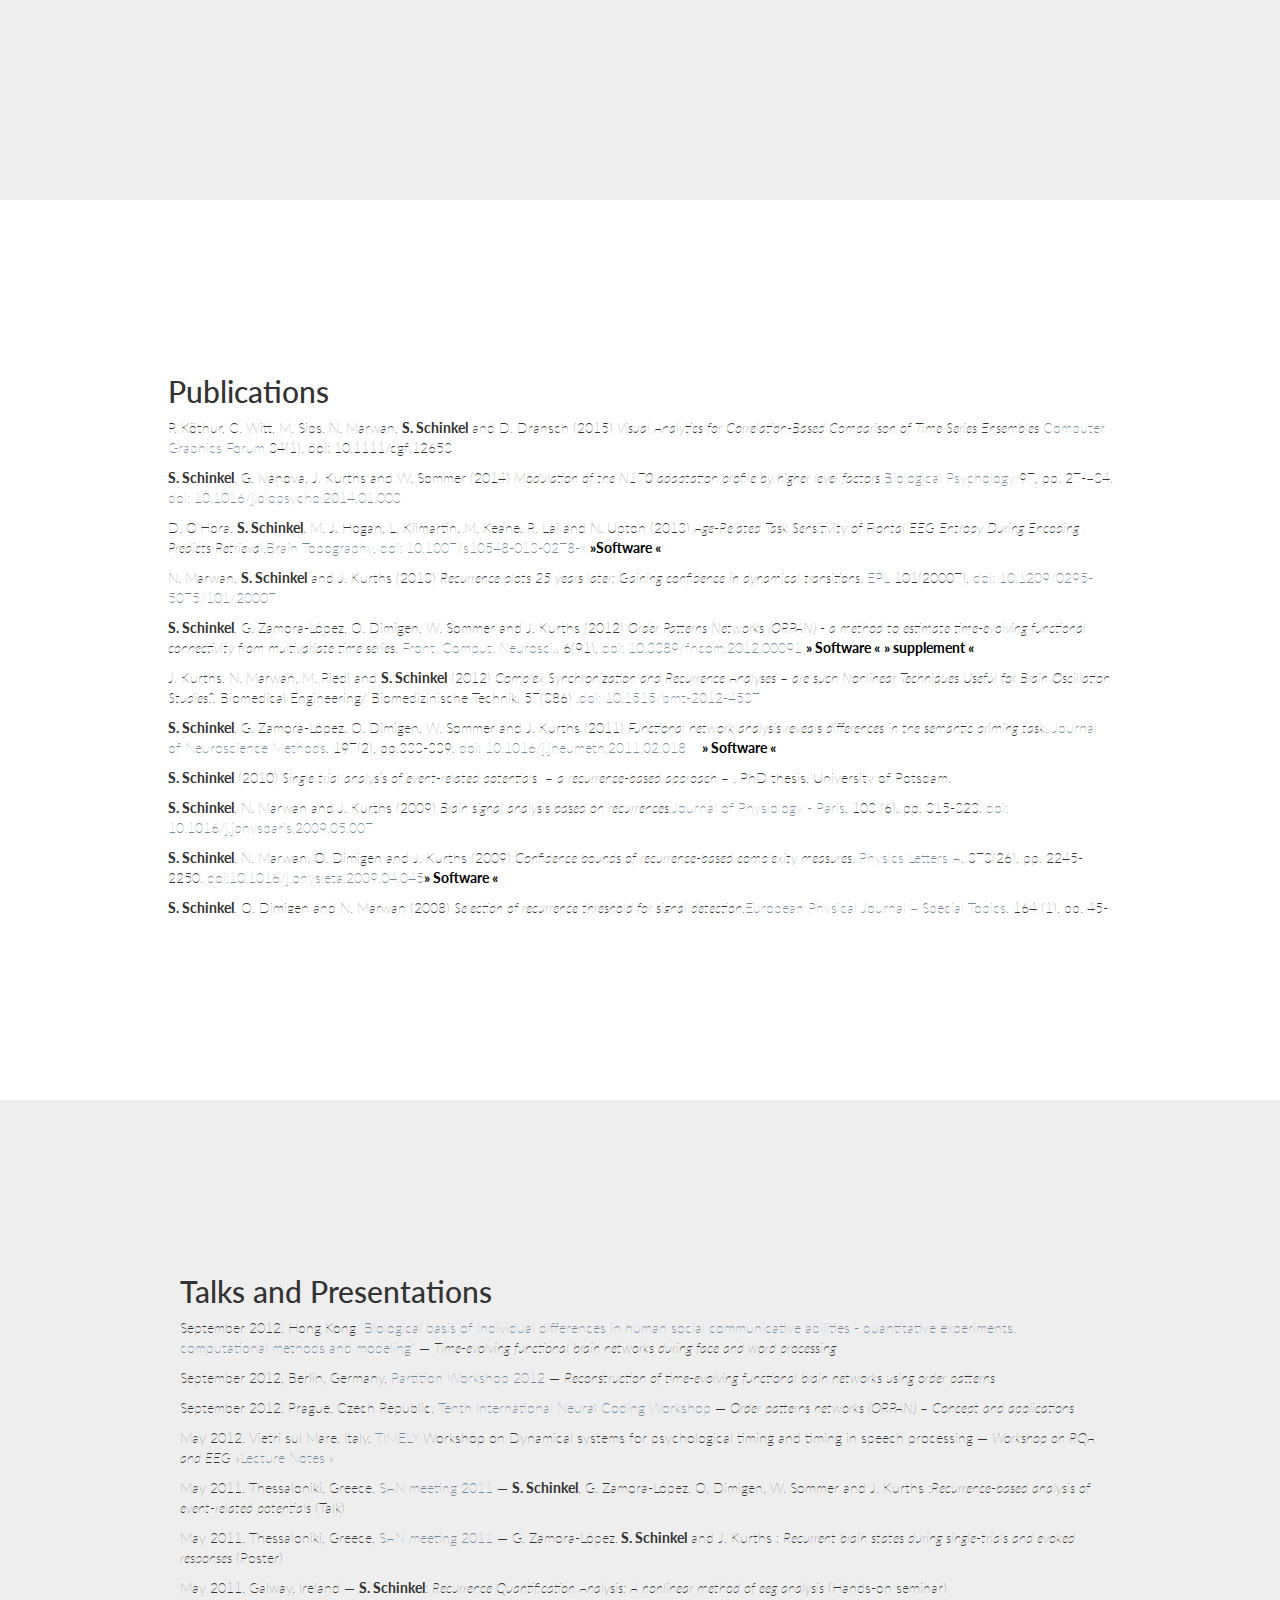
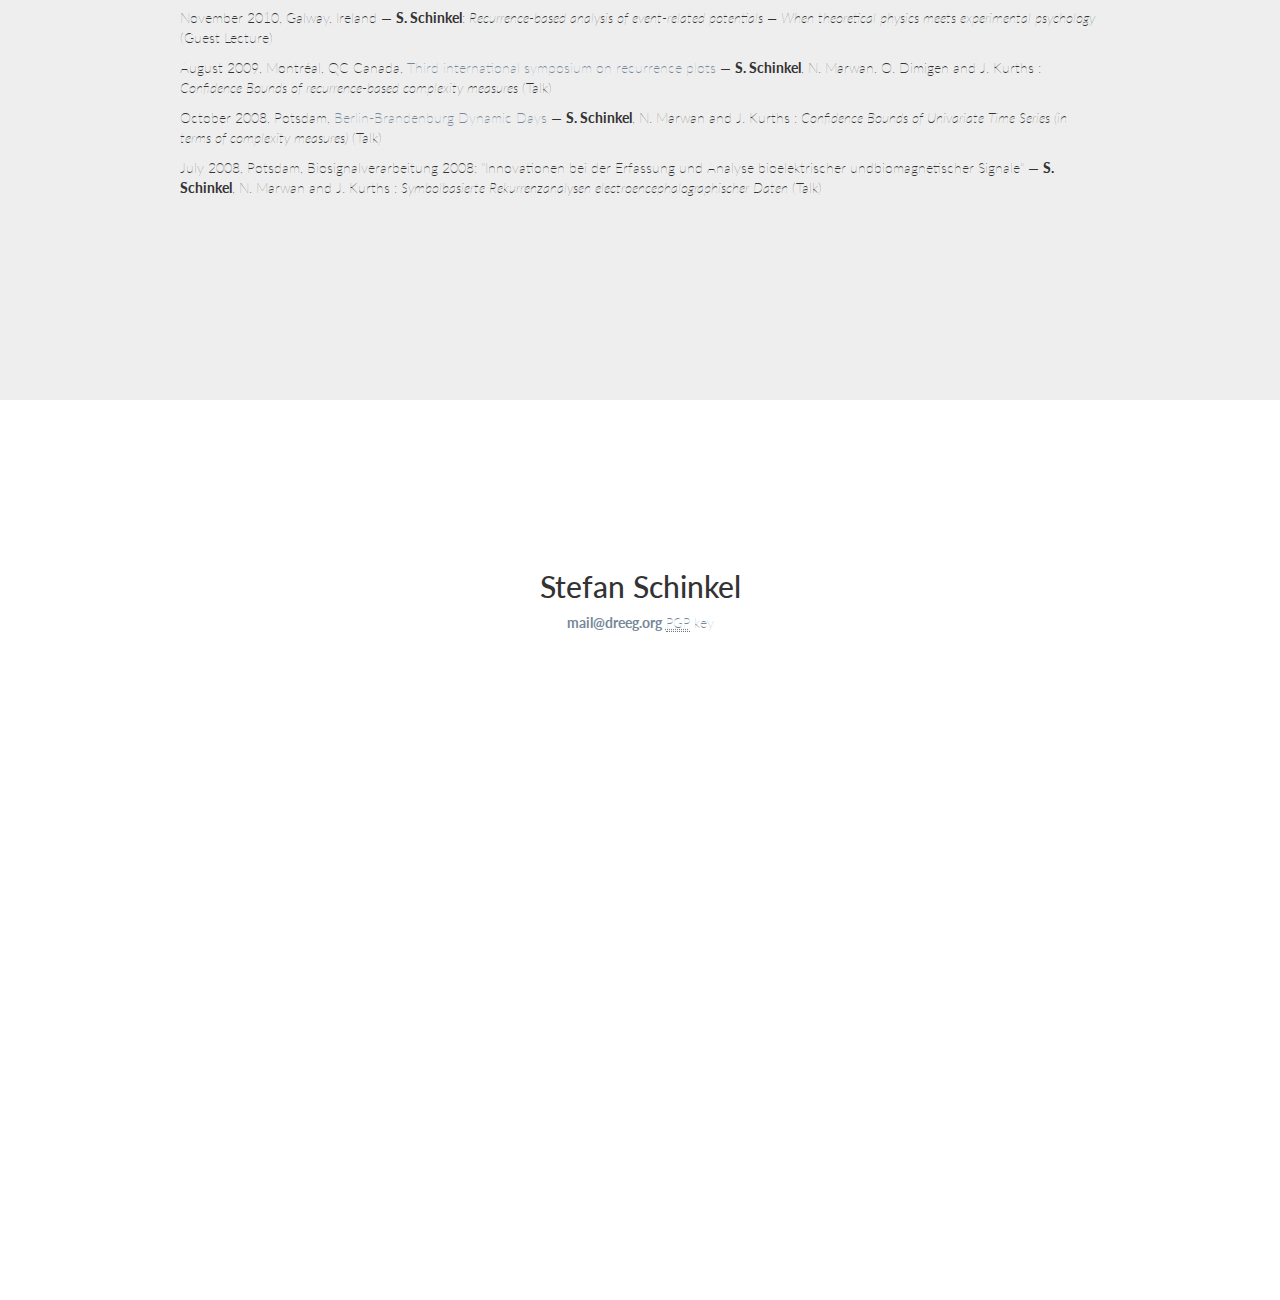
==== commit f86bc075: "typo" ====
--- a/index.html
+++ b/index.html
@@ -87,7 +87,7 @@
           </pre>
 
           <div class="bg-warning" id="munchDetails" style="padding:1em; display:none">
-          As reported by HAKMEM Jackson Wright wrote the code to produce this pattern on a PDP-1 in 1962 (<a href="http://www.inwap.com/pdp10/hbaker/hakmem/hacks.html#item146">details</a>)
+          As reported by <a href="https://en.wikipedia.org/wiki/HAKMEM">HAKMEM </a>,  Jackson Wright wrote the code to produce this pattern on a PDP-1 in 1962 (<a href="http://www.inwap.com/pdp10/hbaker/hakmem/hacks.html#item146">details</a>)
             </div>
            </div>
       </div>
